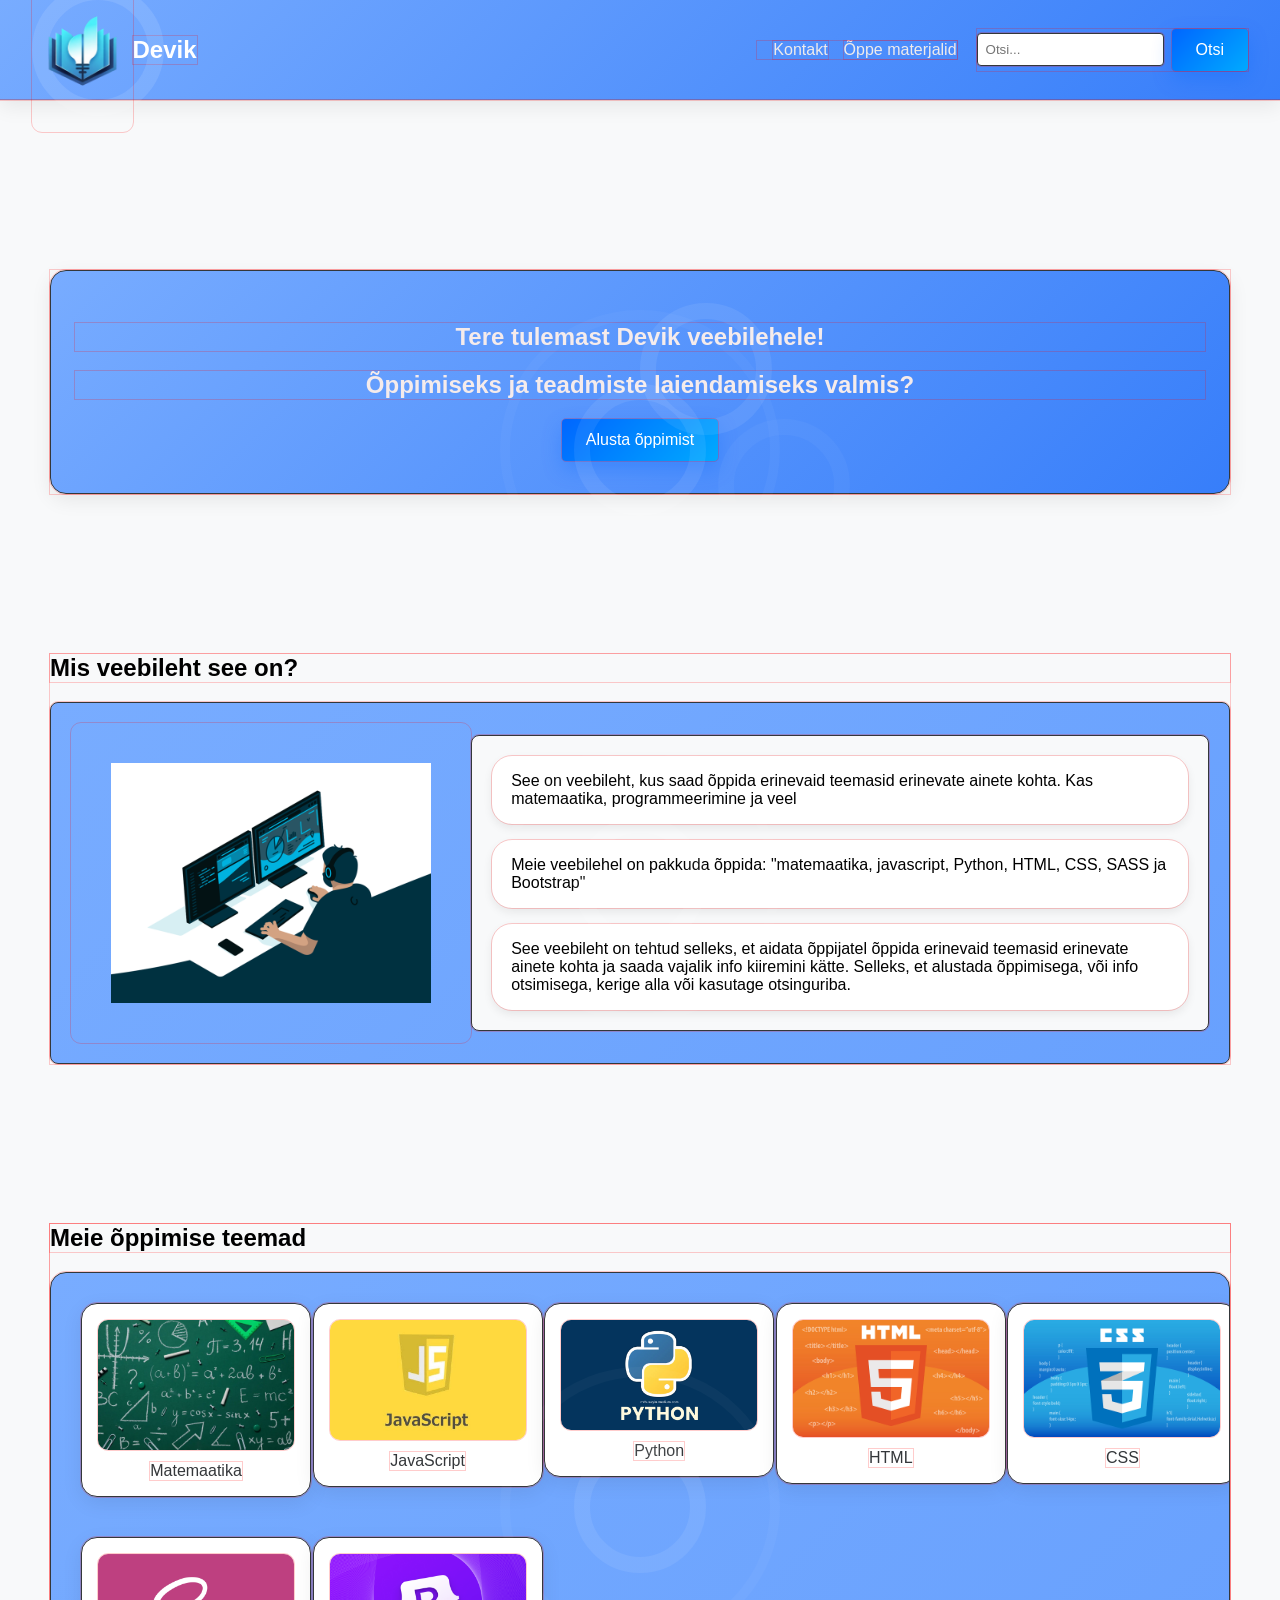
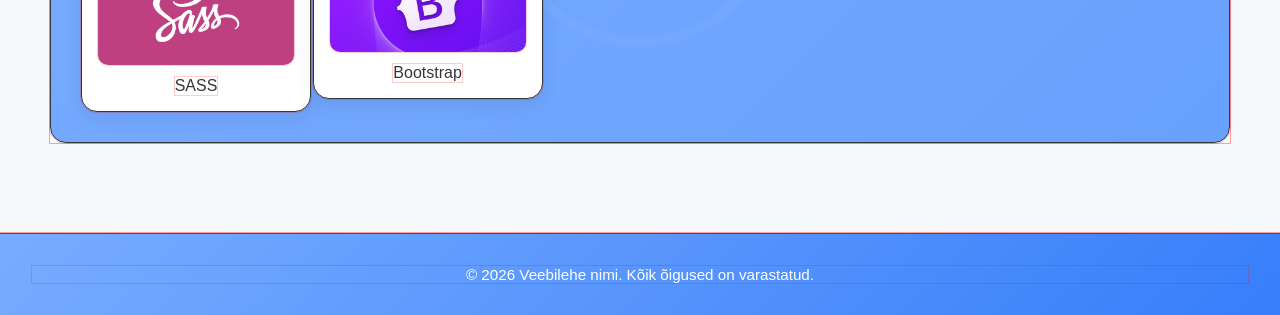
==== index.html @ 0614704a "navbar ja footer mobiili vaade on sodi" ====
<!DOCTYPE html>
<html lang="en">
<head>
    <meta charset="UTF-8">
    <meta name="viewport" content="width=device-width, initial-scale=1.0">
    <link rel="stylesheet" href="style.css">
    <link rel="stylesheet" href="mobile.css">
    <title>Devik</title>
    <link rel="icon" type="#" href="/img/image.png">
</head>
<body>
    <nav class="navbar">
        <img src="img/logo.png" alt="">
        <h2>Devik</h2>
        <div class="nav-links">
            <a id="learnA" class="nav-link" href="kontakt.html">Kontakt</a>
            <a class="nav-link" href="#learning-topics">Õppe materjalid</a>
        </div>
        <div class="search">
            <input type="text" placeholder="Otsi...">
            <button>Otsi</button>
        </div>
    </nav>

    <header>

        <section>
            <div class="welcome">
                <h1>Tere tulemast Devik veebilehele!</h1>
                <h2>Õppimiseks ja teadmiste laiendamiseks valmis?</h2>
                <button id="learnBtn">Alusta õppimist</button>
            </div>
        </section>

        <section>
            <h1>Mis veebileht see on?</h1>
            <div class="content">
                <img src="img/alt.gif" alt="Sisu">
                <div class="content1">
                    <p>See on veebileht, kus saad õppida erinevaid teemasid erinevate ainete kohta. Kas matemaatika, programmeerimine ja veel</p>
                    <p>Meie veebilehel on pakkuda õppida: "matemaatika, javascript, Python, HTML, CSS, SASS ja Bootstrap"</p>
                    <p>See veebileht on tehtud selleks,
                     et aidata õppijatel õppida erinevaid teemasid erinevate ainete kohta ja saada vajalik info kiiremini kätte. Selleks,
                     et alustada õppimisega, või info otsimisega, kerige alla või kasutage otsinguriba.</p>
                </div>
            </div>
        </section>

        <section id="learning-topics">
            <div class="õpe">
                <h1>Meie õppimise teemad</h1>
                <div class="box">
                    <a class="topic" href="mata.html">
                        <img src="img/math.webp" alt="Matemaatika">
                        <span>Matemaatika</span>
                    </a>
                    <a class="topic" href="javascript.html">
                        <img src="img/JavaScript.jpg" alt="JavaScript">
                        <span>JavaScript</span>
                    </a>
                    <a class="topic" href="py.html">
                        <img src="img/Python.png" alt="Python">
                        <span>Python</span>
                    </a>
                    <a class="topic" href="html.html">
                        <img src="img/HTML.jpg" alt="HTML">
                        <span>HTML</span>
                    </a>
                    <a class="topic" href="css.html">
                        <img src="img/CSS.png" alt="CSS">
                        <span>CSS</span>
                    </a>
                    <a class="topic" href="sass.html">
                        <img src="img/SASS.jpg" alt="SASS">
                        <span>SASS</span>
                    </a>
                    <a class="topic" href="bootstrap.html">
                        <img src="img/Bootstrap.webp" alt="Bootstrap">
                        <span>Bootstrap</span>
                    </a>
                </div>
            </div>
        </section>

    </header>

    <footer>
        <div class="footer">
            <p>&copy; 2026 Veebilehe nimi. Kõik õigused on varastatud.</p>
        </div>
    </footer>

    <script src="smooth.js"></script>
</body>
</html>
---- style.css ----
/* Global styles for the project */
html, body {
  max-width: 100vh;
}

body {
  margin: 0;
  font-family: Arial, sans-serif;
  background: #f8f9fa;
}

* {
  outline: 1px solid rgba(255, 0, 0, 0.2);
}

.navbar {
    background: linear-gradient(135deg, #78acff, #377EFA);
    background-size: 100% 100%;
    animation: ICE 18s ease infinite;
    box-shadow: 0 6px 20px rgba(0, 0, 0, 0.08);
    color: white;
    display: flex;
    justify-content: space-between;
    align-items: center;
    padding: 1.2rem 2rem;
    border-bottom: 1px solid rgba(0, 0, 0, 0.1);
    height: 100px;
    box-sizing: border-box;
    z-index: 1;
}

.navbar img {
    height: 150px;
    width: auto;
    flex-shrink: 0;
    margin-top: 15px;
    padding: 0;

    animation: floatLogo 3s ease-in-out infinite;
    position: relative;
    z-index: 2;

    transition: transform 0.3s ease;
}

.navbar img:hover {
  transform: translateY(-3px) scale(1.05);
}

.navbar button:active {
  transform: scale(0.97);
    transition: transform 0.1s ease;
}

.navbar::before,
.navbar::after {
  z-index: 0;
    content: '';
    position: absolute;
    width: 100px;
    height: 100px;
    background: transparent;
    border: 16px solid rgba(255, 255, 255, 0.12);
    border-radius: 50%;
    animation: wave 25s linear infinite;
    opacity: 0.6;
}

.navbar::after {
    animation-duration: 32s;
    animation-direction: reverse;
    opacity: 0.4;
    border-color: rgba(255, 255, 255, 0.08);
}

.navbar-brand {
  margin: 0;
  padding: 0 20px;
  font-size: 1.5rem;
  font-weight: bold;
  color: #efebeb;
}

.nav-links {
  display: flex;
  align-items: center;
  margin-left: auto;
  margin-right: 20px;
}

.nav-link {
  color: #efebeb;
  text-decoration: none;
  margin-left: 1rem;
  transition: all 0.35s ease;
}

.nav-link:hover {
  transform: translateY(-3px);
    box-shadow: 0 12px 25px rgba(0, 102, 255, 0.4);
    background: linear-gradient(135deg, #0052cc, #0088ff);
    border-radius: 16px;
}

.nav-link:active {
  transform: scale(0.97);
}

.search {
  display: flex;
  align-items: center;
}

.search input {
  padding: 0.5rem;
  border: 1px solid #34373a;
  border-radius: 4px;
  margin-right: 0.5rem;
}

.search button {
  padding: 0.75rem 1.5rem;
  background-color: #0000ff;
  color: white;
  border: none;
  border-radius: 4px;
  cursor: pointer;
  font-size: 1rem;
  background: linear-gradient(135deg, #0066ff, #00aaff);
  transition: all 0.3s ease;
  box-shadow: 0 8px 20px rgba(0, 102, 255, 0.3);
}

.search button:hover {
  transform: translateY(-3px);
    box-shadow: 0 12px 25px rgba(0, 102, 255, 0.4);
    background: linear-gradient(135deg, #0052cc, #0088ff);
}

.search button:active {
  transform: scale(0.97);
}

header {
  text-align: start;
  padding: 90px 50px;
}

.welcome {
  text-align: center;
  padding: 2rem 1.5rem;
  background: linear-gradient(135deg, #78acff, #377EFA);
  background-size: 100% 100%;
  animation: ICE 18s ease infinite;
  border-radius: 16px;
  box-shadow: 0 6px 20px rgba(0, 0, 0, 0.08);
  margin-bottom: 10rem;
  margin-top: 5rem;
  color: rgb(245, 235, 235);
  border: 1px solid #34373a;
}

.welcome::before,
.welcome::after {
    content: '';
    position: absolute;
    width: 100px;
    height: 100px;
    background: transparent;
    border: 16px solid rgba(255, 255, 255, 0.12);
    border-radius: 50%;
    animation: wave 25s linear infinite;
    opacity: 0.6;
}

.welcome::after {
    animation-duration: 32s;
    animation-direction: reverse;
    opacity: 0.4;
    border-color: rgba(255, 255, 255, 0.08);
}

@keyframes ICE {
    0%   { background-position: 0% 50%; }
    50%  { background-position: 100% 50%; }
    100% { background-position: 0% 50%; }
}

@keyframes wave {
    from { transform: rotate(0deg) translate(0, 0); }
    to   { transform: rotate(360deg) translate(30px, 40px); }
}

.welcome button {
  padding: 0.75rem 1.5rem;
  background-color: #0000ff;
  color: white;
  border: none;
  border-radius: 4px;
  cursor: pointer;
  font-size: 1rem;
  background: linear-gradient(135deg, #0066ff, #00aaff);
  transition: all 0.3s ease;
  box-shadow: 0 8px 20px rgba(0, 102, 255, 0.3);
}



.welcome button:hover {
  transform: translateY(-3px);
    box-shadow: 0 12px 25px rgba(0, 102, 255, 0.4);
    background: linear-gradient(135deg, #0052cc, #0088ff);
}

.welcome button:active {
  transform: scale(0.97);
}

img {
  max-width: 400px;
  border-radius: 10px;
  padding: 40px;
}

.content {
  position: relative;
  overflow: hidden;
  display: flex;
  align-items: center;
  border: 1px solid #34373a;
  border-radius: 8px;
  padding: 20px;
  background: linear-gradient(135deg, #78acff, #377EFA);
  background-size: 400% 400%;
  animation: ICE 18s ease infinite
}

.content::before,
.content::after {
    content: '';
    position: absolute;
    width: 100px;
    height: 100px;
    background: transparent;
    border: 16px solid rgba(255, 255, 255, 0.12);
    border-radius: 50%;
    animation: wave 25s linear infinite;
    opacity: 0.6;
    top: 50%;
    left: 50%;
    transform: translate(-50%, -50%);
}

.content::after {
    width: 260px;
    height: 260px;
    border: 10px solid rgba(255, 255, 255, 0.08);
    animation-duration: 32s;
    animation-direction: reverse;
    opacity: 0.4;
}

.content1 {
  display: flex;
  flex-direction: column;
  gap: 1rem;
  border: 1px solid #34373a;
  border-radius: 8px;
  padding: 20px;
  background-color: #f8f9fa;
}

.content1 p {
  background-color: #ffffff;
  border-radius: 20px;
  padding: 1rem 1.2rem;
  margin: 0;
  box-shadow: 0 4px 10px rgba(0, 0, 0, 0.08);
}

@media (max-width: 768px) {
  .navbar {
    flex-direction: column;
    align-items: flex-start;
  }

  .nav-links {
    margin-left: 0;
    margin-top: 1rem;
  }

  .search {
    margin-top: 1rem;
  }
}

.õpe h1 {
  margin-top: 10rem;
}

.õpe a {
  text-decoration: none;
  color: #34373a;
}

.box {
  position: relative;
  overflow: hidden;
  display: grid;
  grid-template-columns: repeat(5, minmax(180px, 1fr));
  gap: 40px;
  background: linear-gradient(135deg, #78acff, #377EFA);
  background-size: 400% 400%;
  animation: ICE 18s ease infinite;
  padding: 30px;
  border: 1px solid #34373a;
  border-radius: 16px;
  align-items: start;
}

.box::before,
.box::after {
    content: '';
    position: absolute;
    width: 100px;
    height: 100px;
    background: transparent;
    border: 16px solid rgba(255, 255, 255, 0.12);
    border-radius: 50%;
    animation: wave 30s linear infinite;
    opacity: 0.6;
    top: 50%;
    left: 50%;
    transform: translate(-50%, -50%);
}

.box::after {
    width: 260px;
    height: 260px;
    border: 10px solid rgba(255, 255, 255, 0.08);
    animation-duration: 32s;
    animation-direction: reverse;
    opacity: 0.4;
}

.topic {
  padding: 1rem;
  background-color: #ffffff;
  border: 1px solid #34373a;
  width: 230px;
  border-radius: 16px;
  box-shadow: 0 6px 20px rgba(0, 0, 0, 0.08);
  display: flex;
  flex-direction: column;
  align-items: center;
  text-align: center;
  transition: 0.3s ease;
  cursor: pointer;
}

.topic:hover {
  transform: scale(1.05);
}

.topic:active {
  transform: scale(0.95);
}

.topic img {
  width: 100%;
  height: 100%;
  object-fit: cover;
  margin-bottom: 0.75rem;
  padding: 0;
}

@media (max-width: 768px) {
  .box {
    grid-template-columns: 1fr;
  }
}

.footer {
  padding: 2rem 2rem;
  background: linear-gradient(135deg, #78acff, #377EFA);
  background-size: 100% 100%;
  animation: ICE 18s ease infinite;
  border-top: 1px solid #4a4d53;
  text-align: center;
}

.footer::before,
.footer::after {
    content: '';
    position: absolute;
    width: 100px;
    height: 100px;
    background: transparent;
    border: 16px solid rgba(255, 255, 255, 0.12);
    border-radius: 50%;
    animation: wave 30s linear infinite;
    opacity: 0.6;
    top: 50%;
    left: 50%;
    transform: translate(-50%, -50%);
}

.footer::after {
    width: 260px;
    height: 260px;
    border: 10px solid rgba(255, 255, 255, 0.08);
    animation-duration: 32s;
    animation-direction: reverse;
    opacity: 0.4;
}

.footer p {
  margin: 0;
  font-size: 0.95rem;
  color: white;
}
---- mobile.css ----
* {
  box-sizing: border-box;
}

html, body {
  overflow-x: hidden;
  max-width: 100%;
}


@media (max-width: 768px) {

  .navbar {
    flex-direction: column;
    align-items: center;
    justify-content: center;
    height: auto;
    padding: 12px;
    gap: 10px;
    text-align: center;
  }

  .navbar img {
    height: 70px;
    width: auto;
    margin: 0;
  }

  .navbar-brand {
    font-size: 1.1rem;
  }

  .nav-links {
    flex-direction: column;
    align-items: center;
    gap: 8px;
    margin: 0;
    padding: 0;
    width: 100%;
  }

  .nav-link {
    margin: 0;
    padding: 6px 10px;
    font-size: 0.95rem;
  }


  .search {
    flex-direction: column;
    width: 100%;
    gap: 8px;
    padding: 0 10px;
  }

  .search input,
  .search button {
    width: 100%;
    max-width: 100%;
  }


  header {
    padding: 30px 15px;
    text-align: center;
    width: 100%;
  }

 
  .welcome {
    margin: 20px 10px;
    padding: 16px;
    border-radius: 12px;
    width: calc(100% - 20px);
  }


  .content {
    flex-direction: column;
    align-items: center;
    text-align: center;
    width: 100%;
    padding: 0 10px;
  }

  img {
    max-width: 100%;
    height: auto;
    padding: 0;
    display: block;
  }

  .content1 {
    width: 100%;
    padding: 0 10px;
  }

  .box {
    grid-template-columns: 1fr;
    gap: 12px;
    padding: 12px;
    width: 100%;
  }

  .topic {
    width: 100%;
    max-width: 100%;
    overflow: hidden;
  }

  .topic img {
    width: 100%;
    height: auto;
    padding: 0;
  }

  .footer {
    padding: 20px 10px;
    text-align: center;
    width: 100%;
  }
}
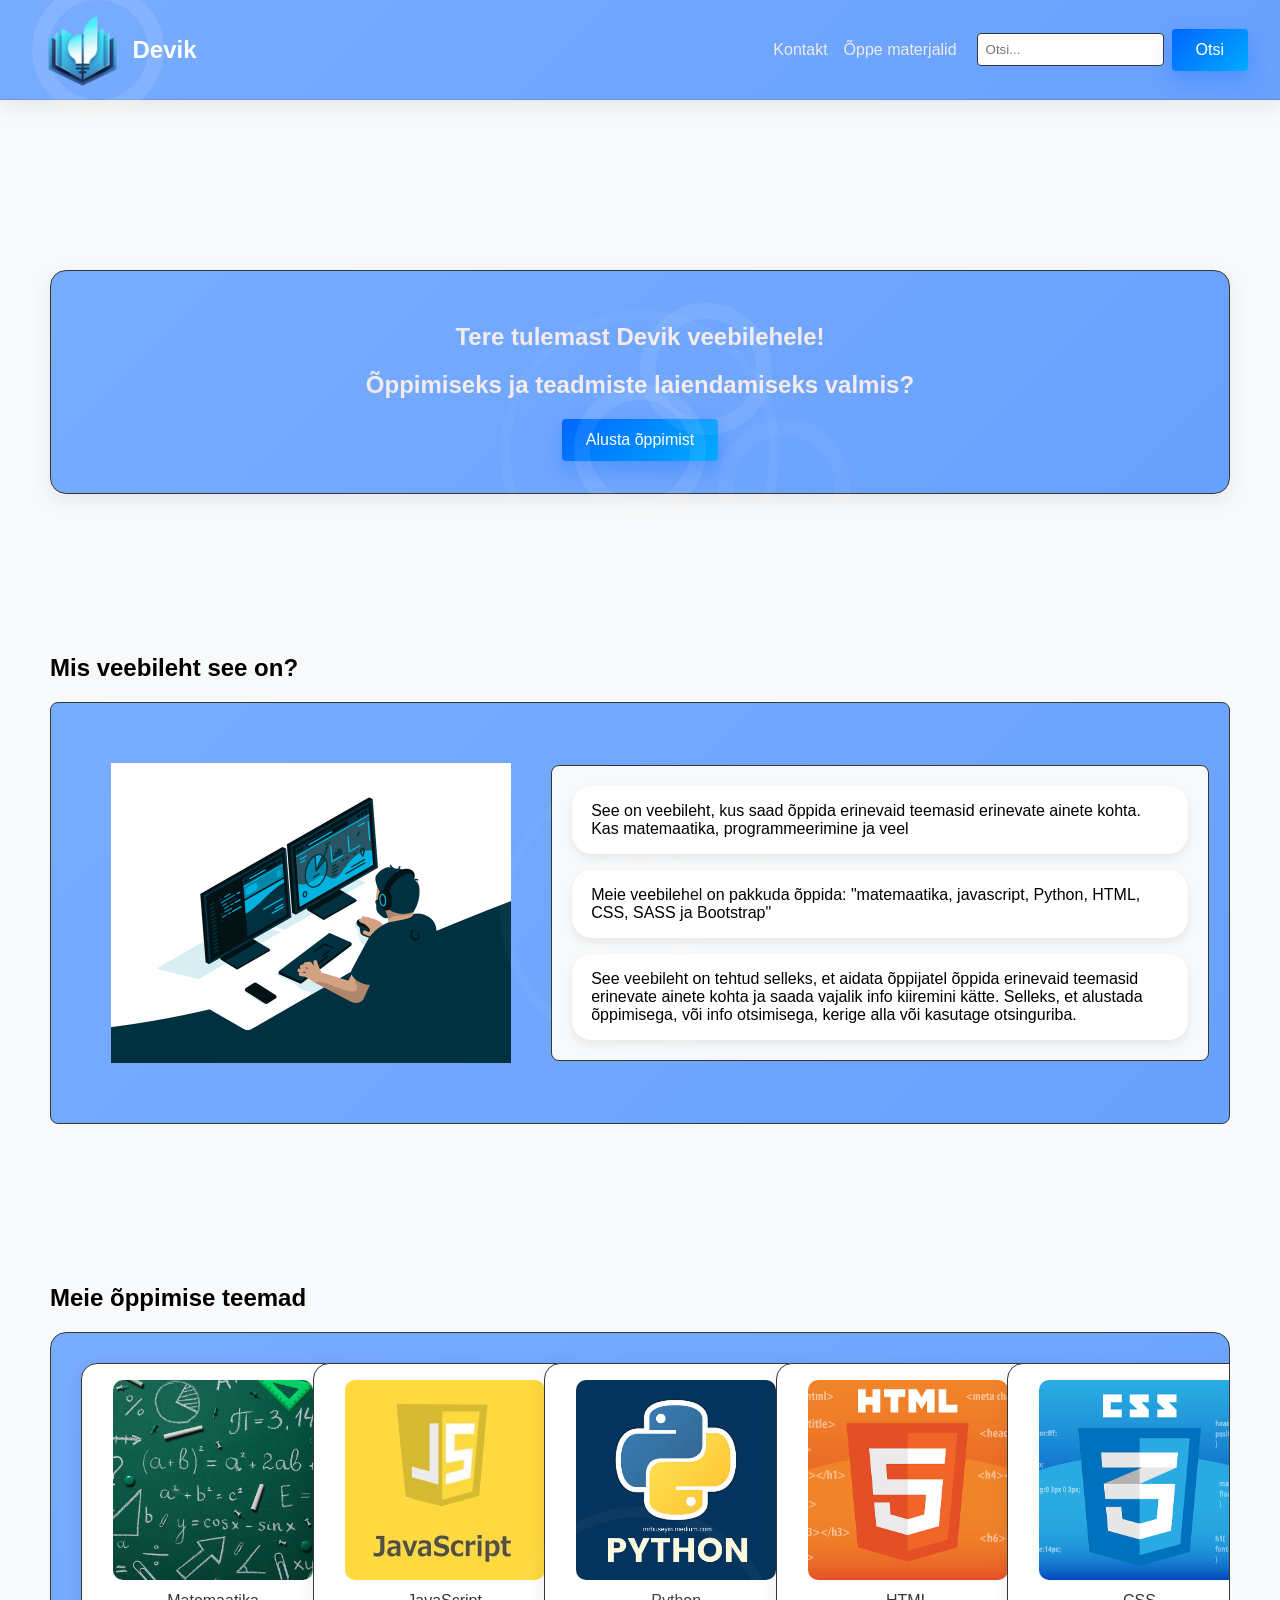
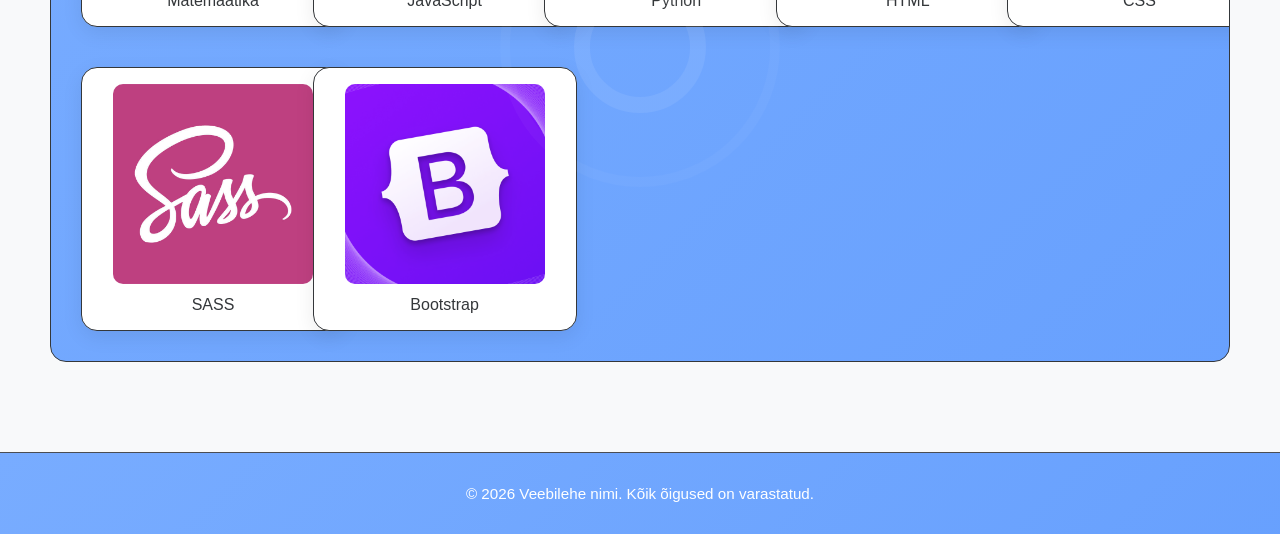
==== commit 7ea4ba84: "tahtsin mobiili vaate lisada ja peaaegu riskisin kogu veebilehe rikkumisega" ====
--- a/index.html
+++ b/index.html
@@ -4,7 +4,6 @@
     <meta charset="UTF-8">
     <meta name="viewport" content="width=device-width, initial-scale=1.0">
     <link rel="stylesheet" href="style.css">
-    <link rel="stylesheet" href="mobile.css">
     <title>Devik</title>
     <link rel="icon" type="#" href="/img/image.png">
 </head>
--- a/style.css
+++ b/style.css
@@ -1,7 +1,5 @@
 /* Global styles for the project */
-html, body {
-  max-width: 100vh;
-}
+html { scroll-behavior: smooth; }
 
 body {
   margin: 0;
@@ -9,13 +7,9 @@
   background: #f8f9fa;
 }
 
-* {
-  outline: 1px solid rgba(255, 0, 0, 0.2);
-}
-
 .navbar {
     background: linear-gradient(135deg, #78acff, #377EFA);
-    background-size: 100% 100%;
+    background-size: 400% 400%;
     animation: ICE 18s ease infinite;
     box-shadow: 0 6px 20px rgba(0, 0, 0, 0.08);
     color: white;
@@ -150,7 +144,7 @@
   text-align: center;
   padding: 2rem 1.5rem;
   background: linear-gradient(135deg, #78acff, #377EFA);
-  background-size: 100% 100%;
+  background-size: 400% 400%;
   animation: ICE 18s ease infinite;
   border-radius: 16px;
   box-shadow: 0 6px 20px rgba(0, 0, 0, 0.08);
@@ -367,8 +361,8 @@
 }
 
 .topic img {
-  width: 100%;
-  height: 100%;
+  width: 200px;
+  height: 200px;
   object-fit: cover;
   margin-bottom: 0.75rem;
   padding: 0;
@@ -383,7 +377,7 @@
 .footer {
   padding: 2rem 2rem;
   background: linear-gradient(135deg, #78acff, #377EFA);
-  background-size: 100% 100%;
+  background-size: 400% 400%;
   animation: ICE 18s ease infinite;
   border-top: 1px solid #4a4d53;
   text-align: center;
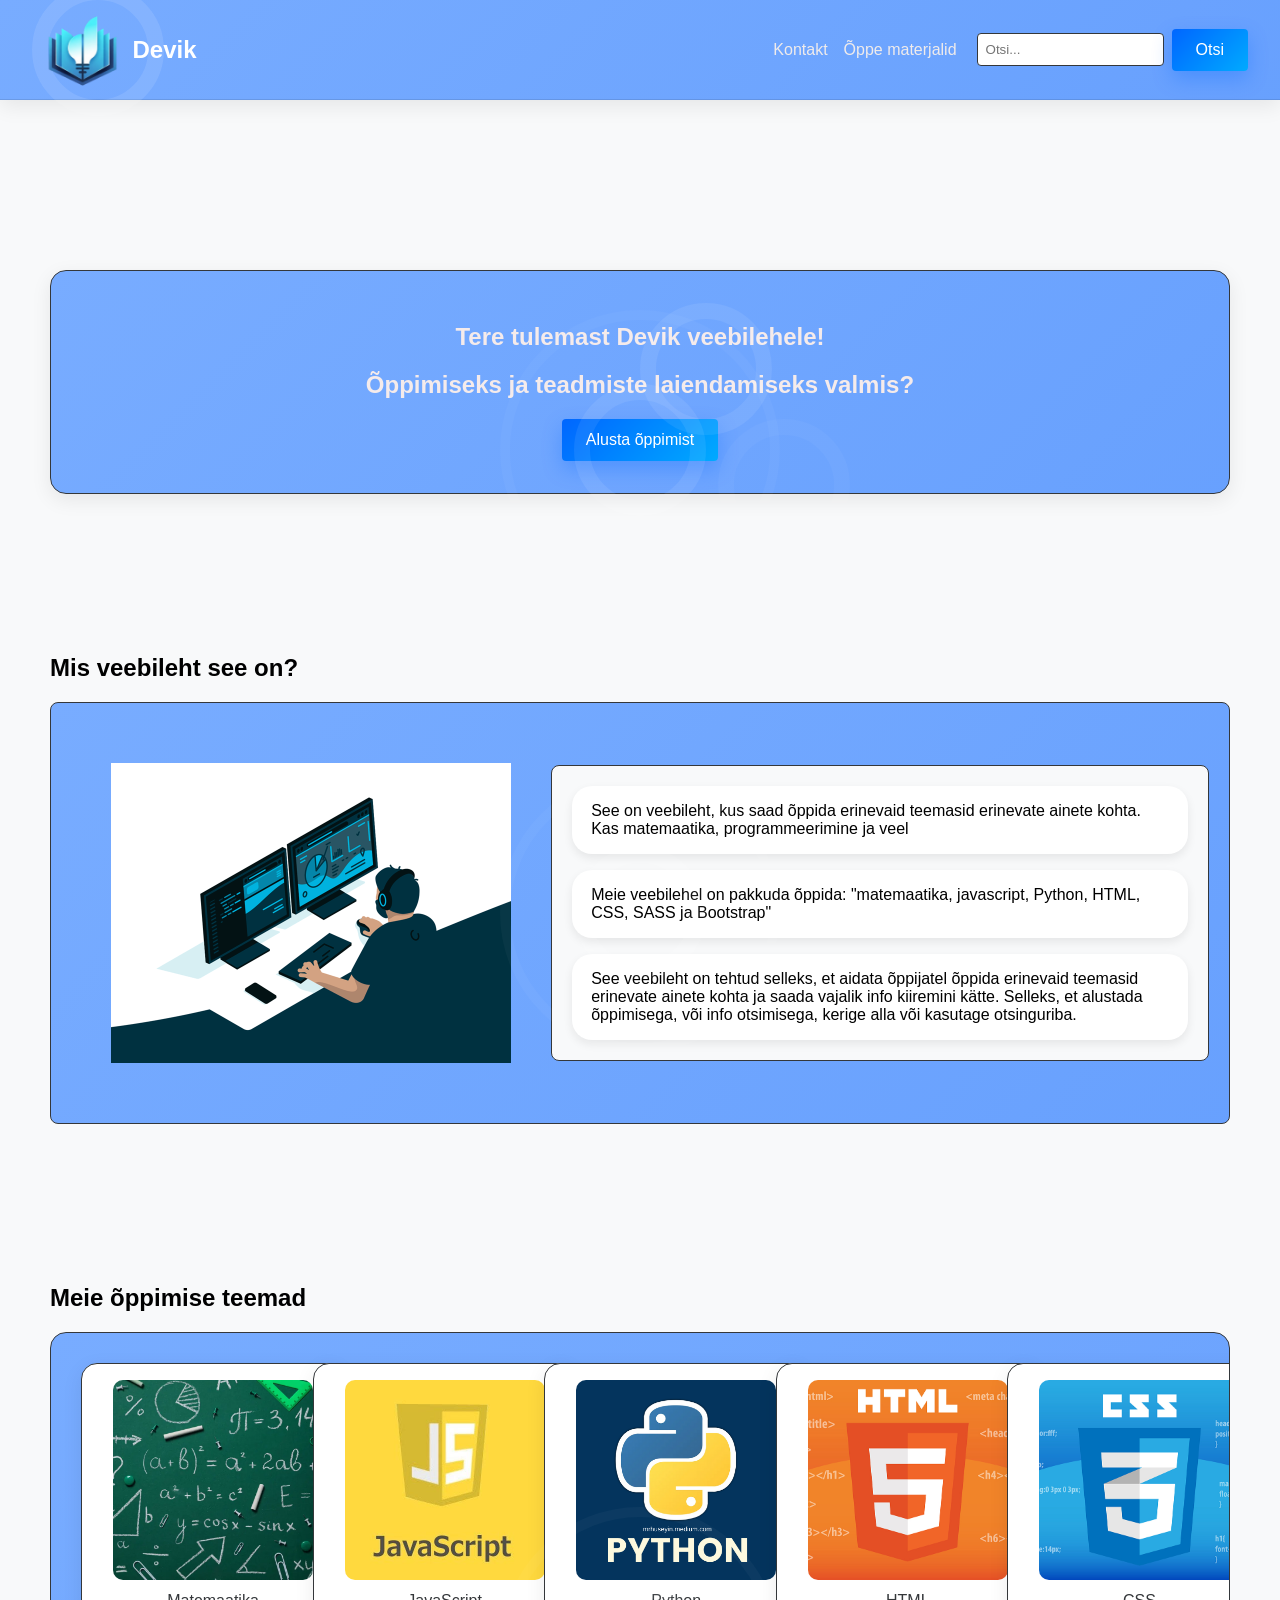
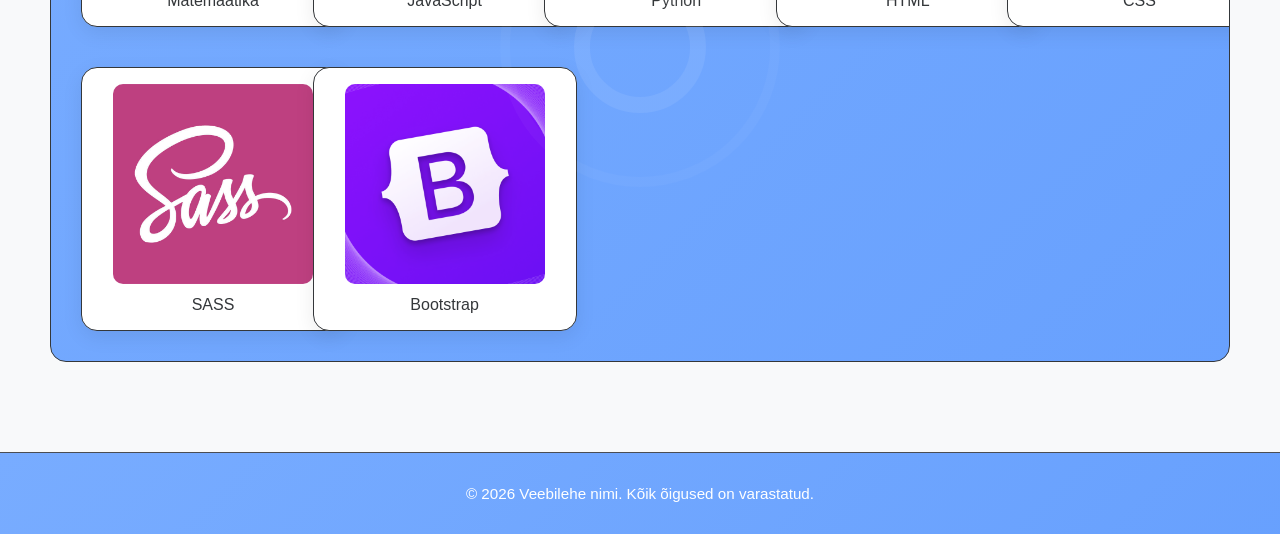
==== commit 1e4ccb40: "mobiili vaade lopuks töötab" ====
--- a/index.html
+++ b/index.html
@@ -4,10 +4,12 @@
     <meta charset="UTF-8">
     <meta name="viewport" content="width=device-width, initial-scale=1.0">
     <link rel="stylesheet" href="style.css">
+    <link rel="stylesheet" href="mobile.css">
     <title>Devik</title>
     <link rel="icon" type="#" href="/img/image.png">
 </head>
 <body>
+    
     <nav class="navbar">
         <img src="img/logo.png" alt="">
         <h2>Devik</h2>
--- a/style.css
+++ b/style.css
@@ -135,6 +135,11 @@
   transform: scale(0.97);
 }
 
+main {
+  text-align: start;
+  padding: 90px 50px;
+}
+
 header {
   text-align: start;
   padding: 90px 50px;
@@ -272,21 +277,6 @@
   box-shadow: 0 4px 10px rgba(0, 0, 0, 0.08);
 }
 
-@media (max-width: 768px) {
-  .navbar {
-    flex-direction: column;
-    align-items: flex-start;
-  }
-
-  .nav-links {
-    margin-left: 0;
-    margin-top: 1rem;
-  }
-
-  .search {
-    margin-top: 1rem;
-  }
-}
 
 .õpe h1 {
   margin-top: 10rem;
@@ -368,11 +358,6 @@
   padding: 0;
 }
 
-@media (max-width: 768px) {
-  .box {
-    grid-template-columns: 1fr;
-  }
-}
 
 .footer {
   padding: 2rem 2rem;
--- a/mobile.css
+++ b/mobile.css
@@ -0,0 +1,264 @@
+@media (max-width: 768px) {
+
+  body {
+    overflow-x: hidden;
+  }
+
+  html {
+    scroll-behavior: smooth;
+
+    }
+
+  html, body {
+    overflow-x: hidden;
+    margin: 0;
+    padding: 0;
+  }
+
+  /* NAVBAR */
+  .navbar {
+    flex-direction: column;
+    align-items: center;
+    justify-content: center;
+    height: auto;
+    padding: 1rem;
+    text-align: center;
+    position: relative;
+    overflow: hidden;
+    
+  }
+
+  .navbar img {
+    height: 100px;
+    margin-top: 0;
+  }
+
+  .navbar-brand {
+    padding: 0;
+    margin-top: 0.5rem;
+    font-size: 1.3rem;
+  }
+
+  .nav-links {
+    flex-wrap: wrap;
+    justify-content: center;
+    margin: 1rem 0;
+    gap: 0.5rem;
+  }
+
+  .nav-link {
+    margin-left: 0;
+    padding: 0.5rem 1rem;
+    border-radius: 12px;
+  }
+
+  /* SEARCH */
+  .search {
+    width: 100%;
+    flex-direction: column;
+    gap: 0.8rem;
+  }
+
+  .search input {
+    width: 50%;
+    margin-right: 0;
+    box-sizing: border-box;
+  }
+
+  .search button {
+    width: 50%;
+  }
+
+  /* HEADER */
+  header {
+    padding: 40px 20px;
+    text-align: center;
+  }
+
+  /* WELCOME */
+  .welcome {
+    margin-top: 2rem;
+    margin-bottom: 4rem;
+    padding: 2rem 2rem;
+  }
+
+  .welcome h1 {
+    font-size: 2rem;
+  }
+
+  .welcome p {
+    font-size: 1rem;
+  }
+
+  .welcome button {
+    width: 100%;
+  }
+
+  .welcome {
+    position: relative;
+    overflow: hidden;
+    padding: 2rem 1rem;
+  }
+
+  /* RINGID */
+  .welcome::before,
+  .welcome::after {
+    content: '';
+
+    position: absolute;
+
+    width: 140px;
+    height: 140px;
+
+    border-radius: 50%;
+    border: 10px solid rgba(255, 255, 255, 0.12);
+
+    top: 50%;
+    left: 50%;
+
+    transform: translate(-50%, -50%);
+
+    animation: wave 25s linear infinite;
+
+    opacity: 0.4;
+
+    z-index: 0;
+
+    /* TÄHTIS */
+    pointer-events: none;
+  }
+
+  .welcome::after {
+    width: 220px;
+    height: 220px;
+
+    border: 6px solid rgba(255, 255, 255, 0.08);
+
+    animation-duration: 32s;
+    animation-direction: reverse;
+
+    opacity: 0.25;
+  }
+/* AAAAAAAAAAAAAAAA */
+  
+.box {
+    position: relative;
+    overflow: hidden;
+    padding: 2rem 1rem;
+  }
+
+  /* RINGID */
+  .welcome::before,
+  .box::after {
+    content: '';
+
+    position: absolute;
+
+    width: 140px;
+    height: 140px;
+
+    border-radius: 50%;
+    border: 10px solid rgba(255, 255, 255, 0.12);
+
+    top: 50%;
+    left: 50%;
+
+    transform: translate(-50%, -50%);
+
+    animation: wave 25s linear infinite;
+
+    opacity: 0.4;
+
+    z-index: 0;
+
+    /* TÄHTIS */
+    pointer-events: none;
+  }
+
+  .box::after {
+    width: 220px;
+    height: 220px;
+
+    border: 6px solid rgba(255, 255, 255, 0.08);
+
+    animation-duration: 32s;
+    animation-direction: reverse;
+
+    opacity: 0.25;
+  }
+
+  /* SISU RINGIDEST ETTEPOOLE */
+  .box * {
+    position: relative;
+    z-index: 2;
+  }
+
+  /* NUPP KINDLASTI ETTEPOOLE */
+  .box button {
+    position: relative;
+    z-index: 5;
+  }
+
+  /* AAAAAAAAAAAA */
+  .welcome * {
+    position: relative;
+    z-index: 2;
+  }
+
+  /* NUPP KINDLASTI ETTEPOOLE */
+  .welcome button {
+    position: relative;
+    z-index: 5;
+  }
+
+  /* CONTENT */
+  .content {
+    flex-direction: column;
+    text-align: center;
+    padding: 1.5rem;
+  }
+
+  .content img {
+    max-width: 100%;
+    padding: 1rem 0;
+  }
+
+  .content1 {
+    width: 100%;
+  }
+
+  /* ÕPE */
+  .õpe h1 {
+    margin-top: 5rem;
+    text-align: center;
+  }
+
+  /* BOX GRID */
+  .box {
+    grid-template-columns: 1fr;
+    gap: 1.5rem;
+    padding: 20px;
+    justify-items: center;
+  }
+
+  .topic {
+    width: 100%;
+    max-width: 230px;
+  }
+
+  .topic img {
+    width: 100%;
+    height: auto;
+  }
+
+  /* FOOTER */
+  .footer {
+    padding: 1.5rem 1rem;
+    position: relative;
+    overflow: hidden;
+  }
+
+  .footer p {
+    font-size: 0.85rem;
+  }
+}
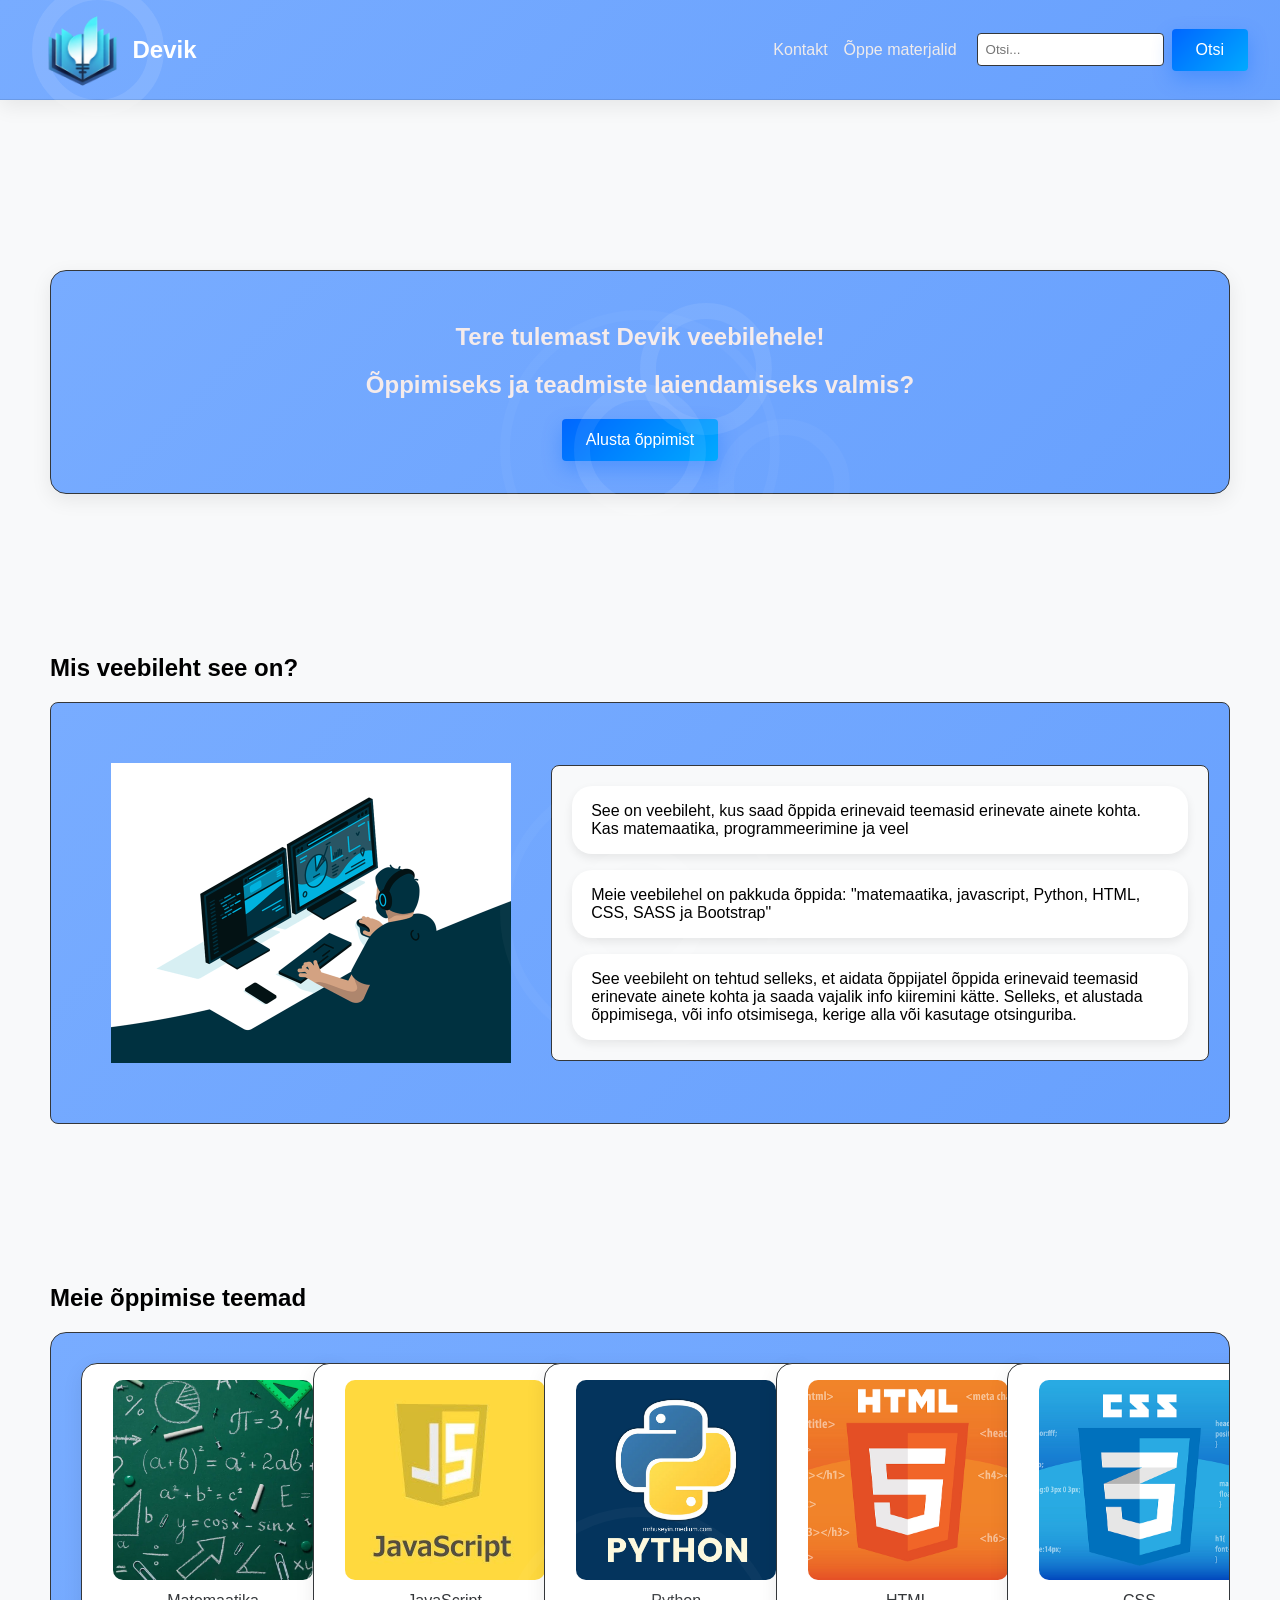
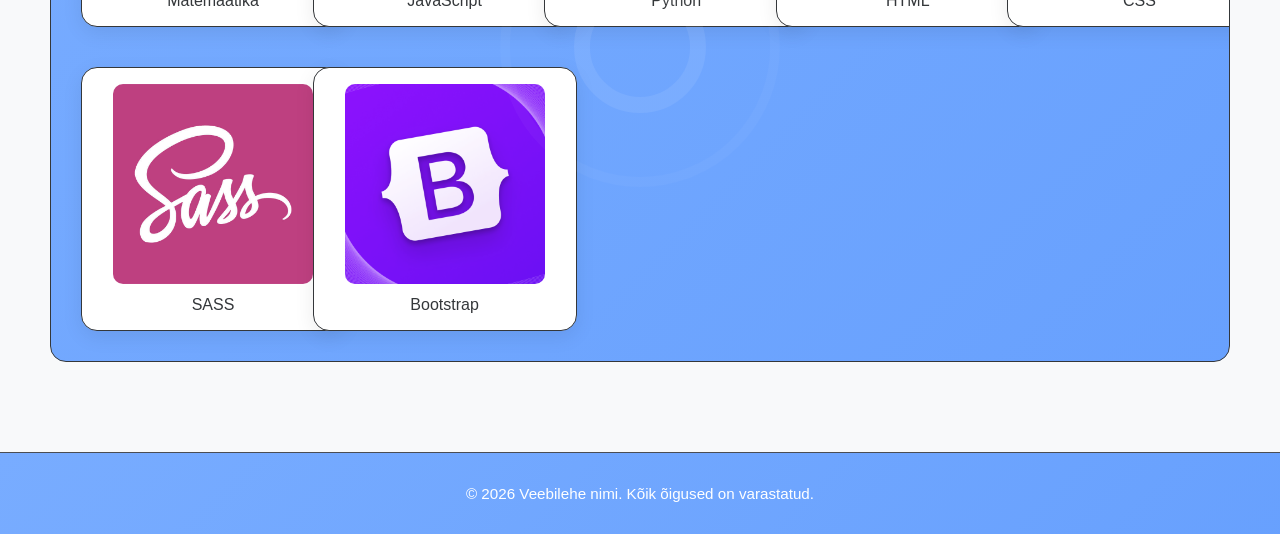
==== commit 527177e1: "parandasin errorit" ====
--- a/index.html
+++ b/index.html
@@ -19,6 +19,7 @@
         </div>
         <div class="search">
             <input type="text" placeholder="Otsi...">
+            
             <button>Otsi</button>
         </div>
     </nav>
--- a/mobile.css
+++ b/mobile.css
@@ -28,6 +28,46 @@
     
   }
 
+  /* RINGID */
+  .navbar::before,
+  .navbar::after {
+    content: '';
+
+    position: absolute;
+
+    width: 140px;
+    height: 140px;
+
+    border-radius: 50%;
+    border: 10px solid rgba(255, 255, 255, 0.12);
+
+    top: 50%;
+    left: 50%;
+
+    transform: translate(-50%, -50%);
+
+    animation: wave 25s linear infinite;
+
+    opacity: 0.4;
+
+    z-index: 0;
+
+    /* TÄHTIS */
+    pointer-events: none;
+  }
+
+  .navbar::after {
+    width: 220px;
+    height: 220px;
+
+    border: 6px solid rgba(255, 255, 255, 0.08);
+
+    animation-duration: 32s;
+    animation-direction: reverse;
+
+    opacity: 0.25;
+  }
+
   .navbar img {
     height: 100px;
     margin-top: 0;
@@ -76,12 +116,7 @@
   }
 
   /* WELCOME */
-  .welcome {
-    margin-top: 2rem;
-    margin-bottom: 4rem;
-    padding: 2rem 2rem;
-  }
-
+ 
   .welcome h1 {
     font-size: 2rem;
   }
@@ -148,7 +183,7 @@
   }
 
   /* RINGID */
-  .welcome::before,
+  .box::before,
   .box::after {
     content: '';
 
@@ -261,4 +296,27 @@
   .footer p {
     font-size: 0.85rem;
   }
+
+ .image-card-text {
+   position: absolute;
+
+    bottom: 0;
+    left: 0;
+
+    width: 100%;
+
+    padding: 1rem;
+
+    color: white;
+    font-size: 1.2rem;
+    font-weight: bold;
+    text-align: center;
+    box-sizing: border-box;
+    background: linear-gradient(
+      to top,
+      rgba(0,0,0,0.75),
+      rgba(0,0,0,0)
+    );
+  }
+
 }
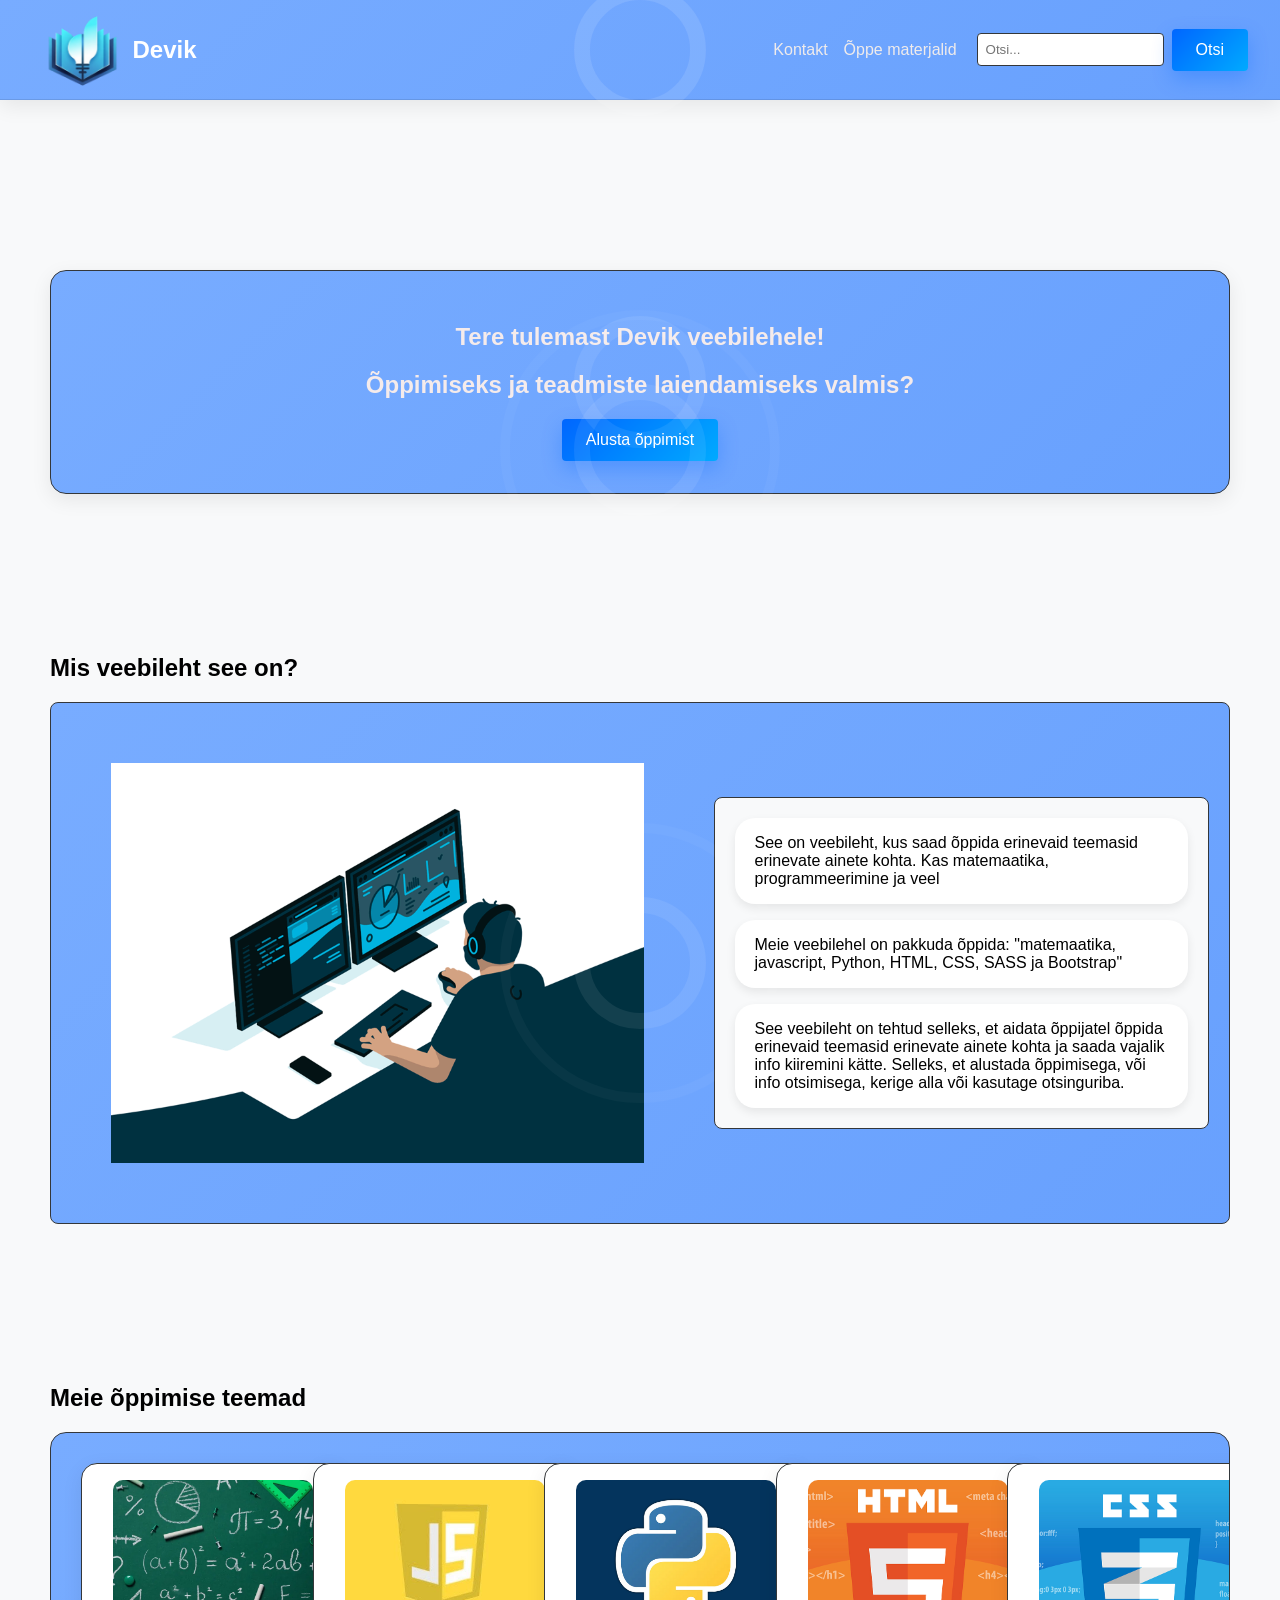
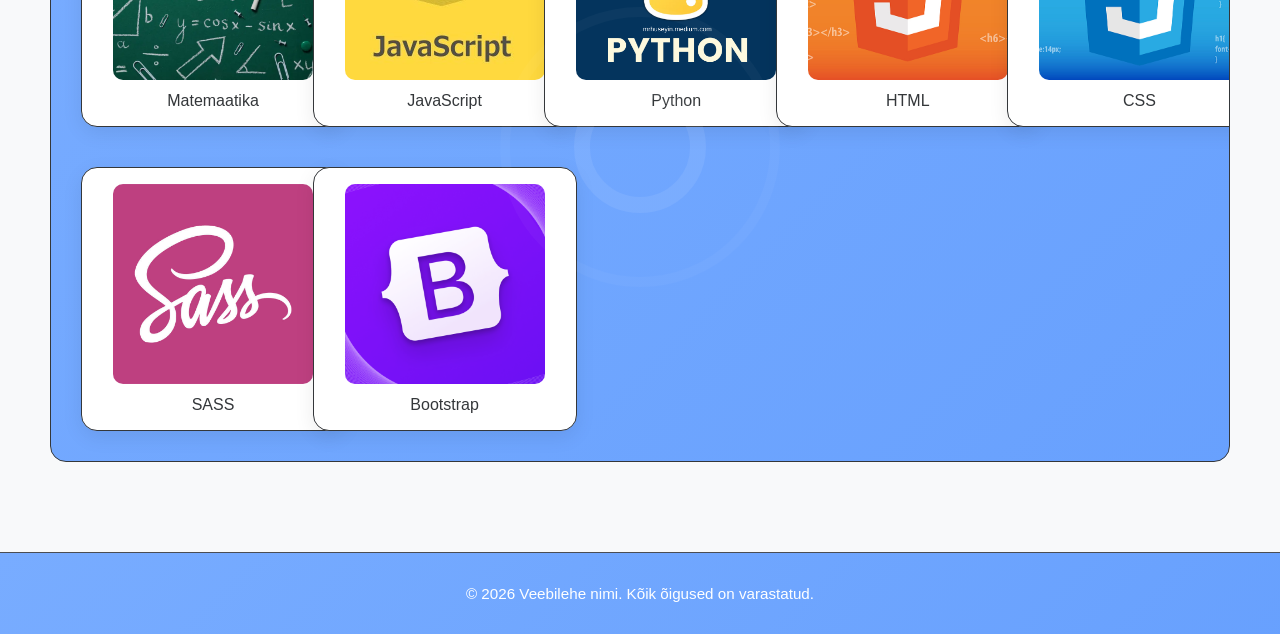
==== commit 62aa1707: "parandasin animatsiooni ja panin search bari toole" ====
--- a/index.html
+++ b/index.html
@@ -1,97 +1,112 @@
-<!DOCTYPE html>
+<!doctype html>
 <html lang="en">
-<head>
-    <meta charset="UTF-8">
-    <meta name="viewport" content="width=device-width, initial-scale=1.0">
-    <link rel="stylesheet" href="style.css">
-    <link rel="stylesheet" href="mobile.css">
+  <head>
+    <meta charset="UTF-8" />
+    <meta name="viewport" content="width=device-width, initial-scale=1.0" />
+    <link rel="stylesheet" href="style.css" />
+    <link rel="stylesheet" href="mobile.css" />
     <title>Devik</title>
-    <link rel="icon" type="#" href="/img/image.png">
-</head>
-<body>
-    
+    <link rel="icon" type="#" href="/img/image.png" />
+  </head>
+  <body>
     <nav class="navbar">
-        <img src="img/logo.png" alt="">
-        <h2>Devik</h2>
-        <div class="nav-links">
-            <a id="learnA" class="nav-link" href="kontakt.html">Kontakt</a>
-            <a class="nav-link" href="#learning-topics">Õppe materjalid</a>
-        </div>
-        <div class="search">
-            <input type="text" placeholder="Otsi...">
-            
-            <button>Otsi</button>
-        </div>
+      <img src="img/logo.png" alt="" />
+      <h2>Devik</h2>
+      <div class="nav-links">
+        <a id="learnA" class="nav-link" href="kontakt.html">Kontakt</a>
+        <a class="nav-link" href="#learning-topics">Õppe materjalid</a>
+      </div>
+      <div class="search">
+        <input type="text" placeholder="Otsi..." list="topic-list" />
+        <datalist id="topic-list">
+          <option value="Matemaatika"></option>
+          <option value="JavaScript"></option>
+          <option value="Python"></option>
+          <option value="HTML"></option>
+          <option value="CSS"></option>
+          <option value="SASS"></option>
+          <option value="Bootstrap"></option>
+          <option value="Kontakt"></option>
+        </datalist>
+        <button>Otsi</button>
+      </div>
     </nav>
 
     <header>
+      <section>
+        <div class="welcome">
+          <h1>Tere tulemast Devik veebilehele!</h1>
+          <h2>Õppimiseks ja teadmiste laiendamiseks valmis?</h2>
+          <button id="learnBtn">Alusta õppimist</button>
+        </div>
+      </section>
 
-        <section>
-            <div class="welcome">
-                <h1>Tere tulemast Devik veebilehele!</h1>
-                <h2>Õppimiseks ja teadmiste laiendamiseks valmis?</h2>
-                <button id="learnBtn">Alusta õppimist</button>
-            </div>
-        </section>
+      <section>
+        <h1>Mis veebileht see on?</h1>
+        <div class="content">
+          <img src="img/alt.gif" alt="Sisu" />
+          <div class="content1">
+            <p>
+              See on veebileht, kus saad õppida erinevaid teemasid erinevate
+              ainete kohta. Kas matemaatika, programmeerimine ja veel
+            </p>
+            <p>
+              Meie veebilehel on pakkuda õppida: "matemaatika, javascript,
+              Python, HTML, CSS, SASS ja Bootstrap"
+            </p>
+            <p>
+              See veebileht on tehtud selleks, et aidata õppijatel õppida
+              erinevaid teemasid erinevate ainete kohta ja saada vajalik info
+              kiiremini kätte. Selleks, et alustada õppimisega, või info
+              otsimisega, kerige alla või kasutage otsinguriba.
+            </p>
+          </div>
+        </div>
+      </section>
 
-        <section>
-            <h1>Mis veebileht see on?</h1>
-            <div class="content">
-                <img src="img/alt.gif" alt="Sisu">
-                <div class="content1">
-                    <p>See on veebileht, kus saad õppida erinevaid teemasid erinevate ainete kohta. Kas matemaatika, programmeerimine ja veel</p>
-                    <p>Meie veebilehel on pakkuda õppida: "matemaatika, javascript, Python, HTML, CSS, SASS ja Bootstrap"</p>
-                    <p>See veebileht on tehtud selleks,
-                     et aidata õppijatel õppida erinevaid teemasid erinevate ainete kohta ja saada vajalik info kiiremini kätte. Selleks,
-                     et alustada õppimisega, või info otsimisega, kerige alla või kasutage otsinguriba.</p>
-                </div>
-            </div>
-        </section>
-
-        <section id="learning-topics">
-            <div class="õpe">
-                <h1>Meie õppimise teemad</h1>
-                <div class="box">
-                    <a class="topic" href="mata.html">
-                        <img src="img/math.webp" alt="Matemaatika">
-                        <span>Matemaatika</span>
-                    </a>
-                    <a class="topic" href="javascript.html">
-                        <img src="img/JavaScript.jpg" alt="JavaScript">
-                        <span>JavaScript</span>
-                    </a>
-                    <a class="topic" href="py.html">
-                        <img src="img/Python.png" alt="Python">
-                        <span>Python</span>
-                    </a>
-                    <a class="topic" href="html.html">
-                        <img src="img/HTML.jpg" alt="HTML">
-                        <span>HTML</span>
-                    </a>
-                    <a class="topic" href="css.html">
-                        <img src="img/CSS.png" alt="CSS">
-                        <span>CSS</span>
-                    </a>
-                    <a class="topic" href="sass.html">
-                        <img src="img/SASS.jpg" alt="SASS">
-                        <span>SASS</span>
-                    </a>
-                    <a class="topic" href="bootstrap.html">
-                        <img src="img/Bootstrap.webp" alt="Bootstrap">
-                        <span>Bootstrap</span>
-                    </a>
-                </div>
-            </div>
-        </section>
-
+      <section id="learning-topics">
+        <div class="õpe">
+          <h1>Meie õppimise teemad</h1>
+          <div class="box">
+            <a class="topic" href="mata.html">
+              <img src="img/math.webp" alt="Matemaatika" />
+              <span>Matemaatika</span>
+            </a>
+            <a class="topic" href="javascript.html">
+              <img src="img/JavaScript.jpg" alt="JavaScript" />
+              <span>JavaScript</span>
+            </a>
+            <a class="topic" href="py.html">
+              <img src="img/Python.png" alt="Python" />
+              <span>Python</span>
+            </a>
+            <a class="topic" href="html.html">
+              <img src="img/HTML.jpg" alt="HTML" />
+              <span>HTML</span>
+            </a>
+            <a class="topic" href="css.html">
+              <img src="img/CSS.png" alt="CSS" />
+              <span>CSS</span>
+            </a>
+            <a class="topic" href="sass.html">
+              <img src="img/SASS.jpg" alt="SASS" />
+              <span>SASS</span>
+            </a>
+            <a class="topic" href="bootstrap.html">
+              <img src="img/Bootstrap.webp" alt="Bootstrap" />
+              <span>Bootstrap</span>
+            </a>
+          </div>
+        </div>
+      </section>
     </header>
 
     <footer>
-        <div class="footer">
-            <p>&copy; 2026 Veebilehe nimi. Kõik õigused on varastatud.</p>
-        </div>
+      <div class="footer">
+        <p>&copy; 2026 Veebilehe nimi. Kõik õigused on varastatud.</p>
+      </div>
     </footer>
 
     <script src="smooth.js"></script>
-</body>
-</html>+  </body>
+</html>
--- a/style.css
+++ b/style.css
@@ -1,5 +1,7 @@
 /* Global styles for the project */
-html { scroll-behavior: smooth; }
+html {
+  scroll-behavior: smooth;
+}
 
 body {
   margin: 0;
@@ -8,33 +10,34 @@
 }
 
 .navbar {
-    background: linear-gradient(135deg, #78acff, #377EFA);
-    background-size: 400% 400%;
-    animation: ICE 18s ease infinite;
-    box-shadow: 0 6px 20px rgba(0, 0, 0, 0.08);
-    color: white;
-    display: flex;
-    justify-content: space-between;
-    align-items: center;
-    padding: 1.2rem 2rem;
-    border-bottom: 1px solid rgba(0, 0, 0, 0.1);
-    height: 100px;
-    box-sizing: border-box;
-    z-index: 1;
+  background: linear-gradient(135deg, #78acff, #377efa);
+  background-size: 400% 400%;
+  animation: ICE 18s ease infinite;
+  box-shadow: 0 6px 20px rgba(0, 0, 0, 0.08);
+  color: white;
+  display: flex;
+  justify-content: space-between;
+  align-items: center;
+  padding: 1.2rem 2rem;
+  border-bottom: 1px solid rgba(0, 0, 0, 0.1);
+  height: 100px;
+  box-sizing: border-box;
+  position: relative;
+  z-index: 1;
 }
 
 .navbar img {
-    height: 150px;
-    width: auto;
-    flex-shrink: 0;
-    margin-top: 15px;
-    padding: 0;
-
-    animation: floatLogo 3s ease-in-out infinite;
-    position: relative;
-    z-index: 2;
-
-    transition: transform 0.3s ease;
+  height: 150px;
+  width: auto;
+  flex-shrink: 0;
+  margin-top: 15px;
+  padding: 0;
+
+  animation: floatLogo 3s ease-in-out infinite;
+  position: relative;
+  z-index: 2;
+
+  transition: transform 0.3s ease;
 }
 
 .navbar img:hover {
@@ -43,28 +46,31 @@
 
 .navbar button:active {
   transform: scale(0.97);
-    transition: transform 0.1s ease;
+  transition: transform 0.1s ease;
 }
 
 .navbar::before,
 .navbar::after {
   z-index: 0;
-    content: '';
-    position: absolute;
-    width: 100px;
-    height: 100px;
-    background: transparent;
-    border: 16px solid rgba(255, 255, 255, 0.12);
-    border-radius: 50%;
-    animation: wave 25s linear infinite;
-    opacity: 0.6;
+  content: "";
+  position: absolute;
+  top: 50%;
+  left: 50%;
+  transform: translate(-50%, -50%);
+  width: 100px;
+  height: 100px;
+  background: transparent;
+  border: 16px solid rgba(255, 255, 255, 0.12);
+  border-radius: 50%;
+  animation: wave 25s linear infinite;
+  opacity: 0.6;
 }
 
 .navbar::after {
-    animation-duration: 32s;
-    animation-direction: reverse;
-    opacity: 0.4;
-    border-color: rgba(255, 255, 255, 0.08);
+  animation-duration: 32s;
+  animation-direction: reverse;
+  opacity: 0.4;
+  border-color: rgba(255, 255, 255, 0.08);
 }
 
 .navbar-brand {
@@ -91,9 +97,9 @@
 
 .nav-link:hover {
   transform: translateY(-3px);
-    box-shadow: 0 12px 25px rgba(0, 102, 255, 0.4);
-    background: linear-gradient(135deg, #0052cc, #0088ff);
-    border-radius: 16px;
+  box-shadow: 0 12px 25px rgba(0, 102, 255, 0.4);
+  background: linear-gradient(135deg, #0052cc, #0088ff);
+  border-radius: 16px;
 }
 
 .nav-link:active {
@@ -127,8 +133,8 @@
 
 .search button:hover {
   transform: translateY(-3px);
-    box-shadow: 0 12px 25px rgba(0, 102, 255, 0.4);
-    background: linear-gradient(135deg, #0052cc, #0088ff);
+  box-shadow: 0 12px 25px rgba(0, 102, 255, 0.4);
+  background: linear-gradient(135deg, #0052cc, #0088ff);
 }
 
 .search button:active {
@@ -148,7 +154,7 @@
 .welcome {
   text-align: center;
   padding: 2rem 1.5rem;
-  background: linear-gradient(135deg, #78acff, #377EFA);
+  background: linear-gradient(135deg, #78acff, #377efa);
   background-size: 400% 400%;
   animation: ICE 18s ease infinite;
   border-radius: 16px;
@@ -157,37 +163,43 @@
   margin-top: 5rem;
   color: rgb(245, 235, 235);
   border: 1px solid #34373a;
-}
-
-.welcome::before,
-.welcome::after {
-    content: '';
-    position: absolute;
-    width: 100px;
-    height: 100px;
-    background: transparent;
-    border: 16px solid rgba(255, 255, 255, 0.12);
-    border-radius: 50%;
-    animation: wave 25s linear infinite;
-    opacity: 0.6;
-}
-
-.welcome::after {
-    animation-duration: 32s;
-    animation-direction: reverse;
-    opacity: 0.4;
-    border-color: rgba(255, 255, 255, 0.08);
+  position: relative;
+}
+
+.welcome::before {
+  content: "";
+  position: absolute;
+  top: 50%;
+  left: 50%;
+  transform: translate(-50%, -50%);
+  width: 100px;
+  height: 100px;
+  background: transparent;
+  border: 16px solid rgba(255, 255, 255, 0.12);
+  border-radius: 50%;
+  animation: wave 25s linear infinite;
+  opacity: 0.6;
 }
 
 @keyframes ICE {
-    0%   { background-position: 0% 50%; }
-    50%  { background-position: 100% 50%; }
-    100% { background-position: 0% 50%; }
+  0% {
+    background-position: 0% 50%;
+  }
+  50% {
+    background-position: 100% 50%;
+  }
+  100% {
+    background-position: 0% 50%;
+  }
 }
 
 @keyframes wave {
-    from { transform: rotate(0deg) translate(0, 0); }
-    to   { transform: rotate(360deg) translate(30px, 40px); }
+  from {
+    transform: rotate(0deg) translate(0, 0);
+  }
+  to {
+    transform: rotate(360deg) translate(30px, 40px);
+  }
 }
 
 .welcome button {
@@ -203,12 +215,10 @@
   box-shadow: 0 8px 20px rgba(0, 102, 255, 0.3);
 }
 
-
-
 .welcome button:hover {
   transform: translateY(-3px);
-    box-shadow: 0 12px 25px rgba(0, 102, 255, 0.4);
-    background: linear-gradient(135deg, #0052cc, #0088ff);
+  box-shadow: 0 12px 25px rgba(0, 102, 255, 0.4);
+  background: linear-gradient(135deg, #0052cc, #0088ff);
 }
 
 .welcome button:active {
@@ -229,34 +239,34 @@
   border: 1px solid #34373a;
   border-radius: 8px;
   padding: 20px;
-  background: linear-gradient(135deg, #78acff, #377EFA);
+  background: linear-gradient(135deg, #78acff, #377efa);
   background-size: 400% 400%;
-  animation: ICE 18s ease infinite
+  animation: ICE 18s ease infinite;
 }
 
 .content::before,
 .content::after {
-    content: '';
-    position: absolute;
-    width: 100px;
-    height: 100px;
-    background: transparent;
-    border: 16px solid rgba(255, 255, 255, 0.12);
-    border-radius: 50%;
-    animation: wave 25s linear infinite;
-    opacity: 0.6;
-    top: 50%;
-    left: 50%;
-    transform: translate(-50%, -50%);
+  content: "";
+  position: absolute;
+  width: 100px;
+  height: 100px;
+  background: transparent;
+  border: 16px solid rgba(255, 255, 255, 0.12);
+  border-radius: 50%;
+  animation: wave 25s linear infinite;
+  opacity: 0.6;
+  top: 50%;
+  left: 50%;
+  transform: translate(-50%, -50%);
 }
 
 .content::after {
-    width: 260px;
-    height: 260px;
-    border: 10px solid rgba(255, 255, 255, 0.08);
-    animation-duration: 32s;
-    animation-direction: reverse;
-    opacity: 0.4;
+  width: 260px;
+  height: 260px;
+  border: 10px solid rgba(255, 255, 255, 0.08);
+  animation-duration: 32s;
+  animation-direction: reverse;
+  opacity: 0.4;
 }
 
 .content1 {
@@ -277,7 +287,6 @@
   box-shadow: 0 4px 10px rgba(0, 0, 0, 0.08);
 }
 
-
 .õpe h1 {
   margin-top: 10rem;
 }
@@ -293,7 +302,7 @@
   display: grid;
   grid-template-columns: repeat(5, minmax(180px, 1fr));
   gap: 40px;
-  background: linear-gradient(135deg, #78acff, #377EFA);
+  background: linear-gradient(135deg, #78acff, #377efa);
   background-size: 400% 400%;
   animation: ICE 18s ease infinite;
   padding: 30px;
@@ -304,27 +313,27 @@
 
 .box::before,
 .box::after {
-    content: '';
-    position: absolute;
-    width: 100px;
-    height: 100px;
-    background: transparent;
-    border: 16px solid rgba(255, 255, 255, 0.12);
-    border-radius: 50%;
-    animation: wave 30s linear infinite;
-    opacity: 0.6;
-    top: 50%;
-    left: 50%;
-    transform: translate(-50%, -50%);
+  content: "";
+  position: absolute;
+  width: 100px;
+  height: 100px;
+  background: transparent;
+  border: 16px solid rgba(255, 255, 255, 0.12);
+  border-radius: 50%;
+  animation: wave 30s linear infinite;
+  opacity: 0.6;
+  top: 50%;
+  left: 50%;
+  transform: translate(-50%, -50%);
 }
 
 .box::after {
-    width: 260px;
-    height: 260px;
-    border: 10px solid rgba(255, 255, 255, 0.08);
-    animation-duration: 32s;
-    animation-direction: reverse;
-    opacity: 0.4;
+  width: 260px;
+  height: 260px;
+  border: 10px solid rgba(255, 255, 255, 0.08);
+  animation-duration: 32s;
+  animation-direction: reverse;
+  opacity: 0.4;
 }
 
 .topic {
@@ -358,10 +367,9 @@
   padding: 0;
 }
 
-
 .footer {
   padding: 2rem 2rem;
-  background: linear-gradient(135deg, #78acff, #377EFA);
+  background: linear-gradient(135deg, #78acff, #377efa);
   background-size: 400% 400%;
   animation: ICE 18s ease infinite;
   border-top: 1px solid #4a4d53;
@@ -370,31 +378,146 @@
 
 .footer::before,
 .footer::after {
-    content: '';
-    position: absolute;
-    width: 100px;
-    height: 100px;
-    background: transparent;
-    border: 16px solid rgba(255, 255, 255, 0.12);
-    border-radius: 50%;
-    animation: wave 30s linear infinite;
-    opacity: 0.6;
-    top: 50%;
-    left: 50%;
-    transform: translate(-50%, -50%);
+  content: "";
+  position: absolute;
+  width: 100px;
+  height: 100px;
+  background: transparent;
+  border: 16px solid rgba(255, 255, 255, 0.12);
+  border-radius: 50%;
+  animation: wave 30s linear infinite;
+  opacity: 0.6;
+  top: 50%;
+  left: 50%;
+  transform: translate(-50%, -50%);
 }
 
 .footer::after {
-    width: 260px;
-    height: 260px;
-    border: 10px solid rgba(255, 255, 255, 0.08);
-    animation-duration: 32s;
-    animation-direction: reverse;
-    opacity: 0.4;
+  width: 260px;
+  height: 260px;
+  border: 10px solid rgba(255, 255, 255, 0.08);
+  animation-duration: 32s;
+  animation-direction: reverse;
+  opacity: 0.4;
 }
 
 .footer p {
   margin: 0;
   font-size: 0.95rem;
   color: white;
-}+}
+
+/*sec*/
+
+.teema {
+  text-align: center;
+  padding: 2rem 1.5rem;
+  background: linear-gradient(135deg, #78acff, #377efa);
+  background-size: 400% 400%;
+  animation: ICE 18s ease infinite;
+  border-radius: 16px;
+  box-shadow: 0 6px 20px rgba(0, 0, 0, 0.08);
+  color: rgb(245, 235, 235);
+  margin-bottom: 10rem;
+  margin-top: 5rem;
+  border: 1px solid #34373a;
+}
+
+.teema::before {
+  content: "";
+  position: absolute;
+  width: 100px;
+  height: 100px;
+  background: transparent;
+  border: 16px solid rgba(255, 255, 255, 0.12);
+  border-radius: 50%;
+  animation: wave 25s linear infinite;
+  opacity: 0.6;
+}
+
+.teema::after {
+  animation-duration: 32s;
+  animation-direction: reverse;
+  opacity: 0.4;
+  border-color: rgba(255, 255, 255, 0.08);
+}
+
+img {
+  max-width: 800px;
+  max-height: 400px;
+  width: auto;
+  height: auto;
+  border-radius: 10px;
+  padding: 40px;
+}
+
+.welcome img {
+  max-width: 800px;
+  max-height: 400px;
+  width: auto;
+  height: auto;
+  border-radius: 10px;
+  padding: 40px;
+  border: 1px solid #34373a;
+}
+
+.image-card {
+  position: relative;
+  display: inline-block;
+  width: 100%;
+  max-width: 800px;
+}
+
+.image-card img {
+  display: block;
+  width: 100%;
+  height: auto;
+  border-radius: 10px;
+  padding: 0;
+}
+
+.image-card-text {
+  position: absolute;
+  left: 16px;
+  right: 16px;
+  bottom: 16px;
+  padding: 1rem 1.2rem;
+  color: #ffffff;
+  background: rgba(0, 0, 0, 0.45);
+  border-radius: 12px;
+  font-size: 1.5rem;
+  font-weight: bold;
+  text-align: center;
+}
+
+.back {
+  display: flex;
+  justify-content: flex-end;
+  text-decoration: none;
+}
+
+.back button {
+  padding: 0.75rem 1.5rem;
+  background-color: #0000ff;
+  color: white;
+  border: none;
+  border-radius: 4px;
+  cursor: pointer;
+  font-size: 1rem;
+  background: linear-gradient(135deg, #0066ff, #00aaff);
+  transition: all 0.3s ease;
+  box-shadow: 0 8px 20px rgba(0, 102, 255, 0.3);
+}
+
+.back button:hover {
+  transform: translateY(-3px);
+  box-shadow: 0 12px 25px rgba(0, 102, 255, 0.4);
+  background: linear-gradient(135deg, #0052cc, #0088ff);
+}
+
+/* video */
+
+.content {
+  display: flex;
+  gap: 30px; /* vahe video ja teksti vahel */
+}
--- a/mobile.css
+++ b/mobile.css
@@ -1,15 +1,14 @@
 @media (max-width: 768px) {
-
   body {
     overflow-x: hidden;
   }
 
   html {
     scroll-behavior: smooth;
-
-    }
-
-  html, body {
+  }
+
+  html,
+  body {
     overflow-x: hidden;
     margin: 0;
     padding: 0;
@@ -25,13 +24,12 @@
     text-align: center;
     position: relative;
     overflow: hidden;
-    
   }
 
   /* RINGID */
   .navbar::before,
   .navbar::after {
-    content: '';
+    content: "";
 
     position: absolute;
 
@@ -57,13 +55,13 @@
   }
 
   .navbar::after {
-    width: 220px;
-    height: 220px;
+    width: 100px;
+    height: 100px;
 
     border: 6px solid rgba(255, 255, 255, 0.08);
 
     animation-duration: 32s;
-    animation-direction: reverse;
+    animation-direction: center;
 
     opacity: 0.25;
   }
@@ -116,7 +114,7 @@
   }
 
   /* WELCOME */
- 
+
   .welcome h1 {
     font-size: 2rem;
   }
@@ -138,7 +136,7 @@
   /* RINGID */
   .welcome::before,
   .welcome::after {
-    content: '';
+    content: "";
 
     position: absolute;
 
@@ -174,9 +172,9 @@
 
     opacity: 0.25;
   }
-/* AAAAAAAAAAAAAAAA */
-  
-.box {
+  /* AAAAAAAAAAAAAAAA */
+
+  .box {
     position: relative;
     overflow: hidden;
     padding: 2rem 1rem;
@@ -185,7 +183,7 @@
   /* RINGID */
   .box::before,
   .box::after {
-    content: '';
+    content: "";
 
     position: absolute;
 
@@ -297,8 +295,8 @@
     font-size: 0.85rem;
   }
 
- .image-card-text {
-   position: absolute;
+  .image-card-text {
+    position: absolute;
 
     bottom: 0;
     left: 0;
@@ -312,11 +310,15 @@
     font-weight: bold;
     text-align: center;
     box-sizing: border-box;
-    background: linear-gradient(
-      to top,
-      rgba(0,0,0,0.75),
-      rgba(0,0,0,0)
-    );
-  }
-
-}+    background: linear-gradient(to top, rgba(0, 0, 0, 0.75), rgba(0, 0, 0, 0));
+  }
+
+  .form-group input,
+  .form-group textarea {
+    width: 70%;
+    margin-right: 0;
+    box-sizing: border-box;
+  }
+}
+
+/* Video */
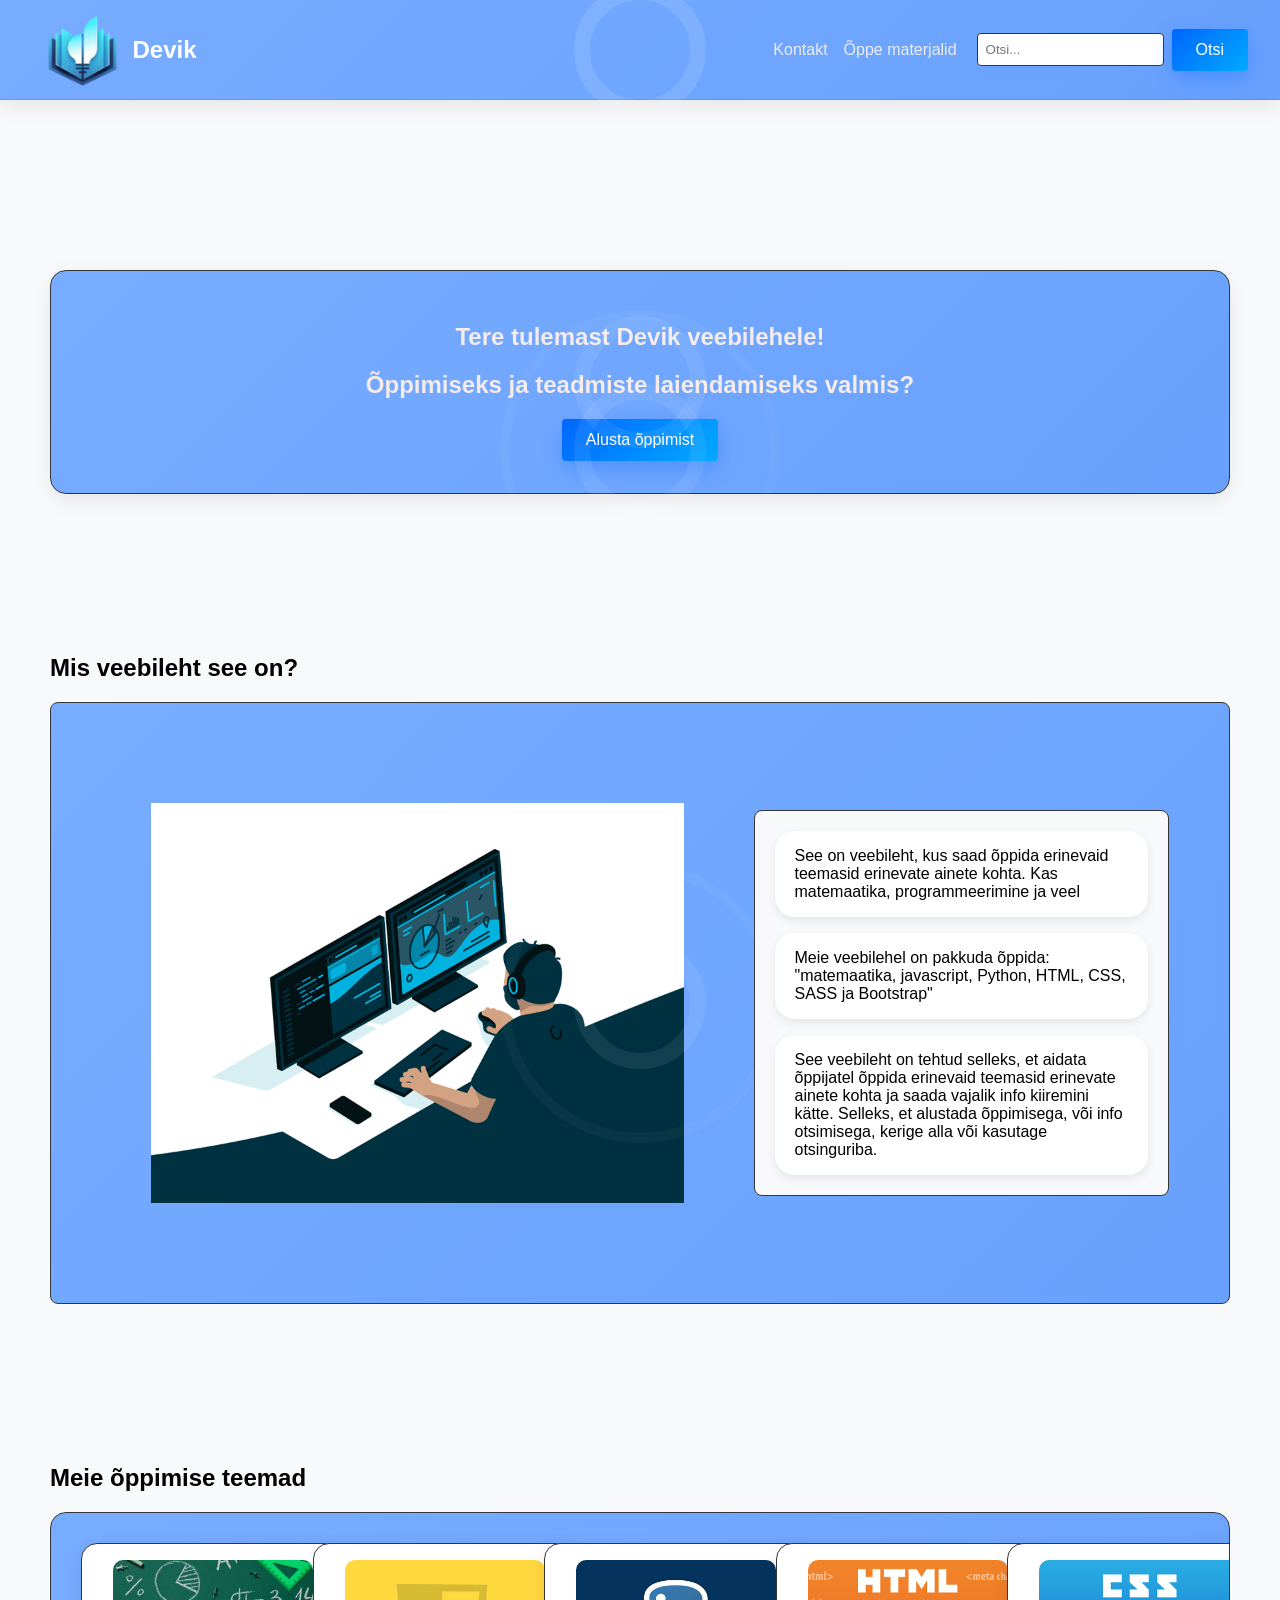
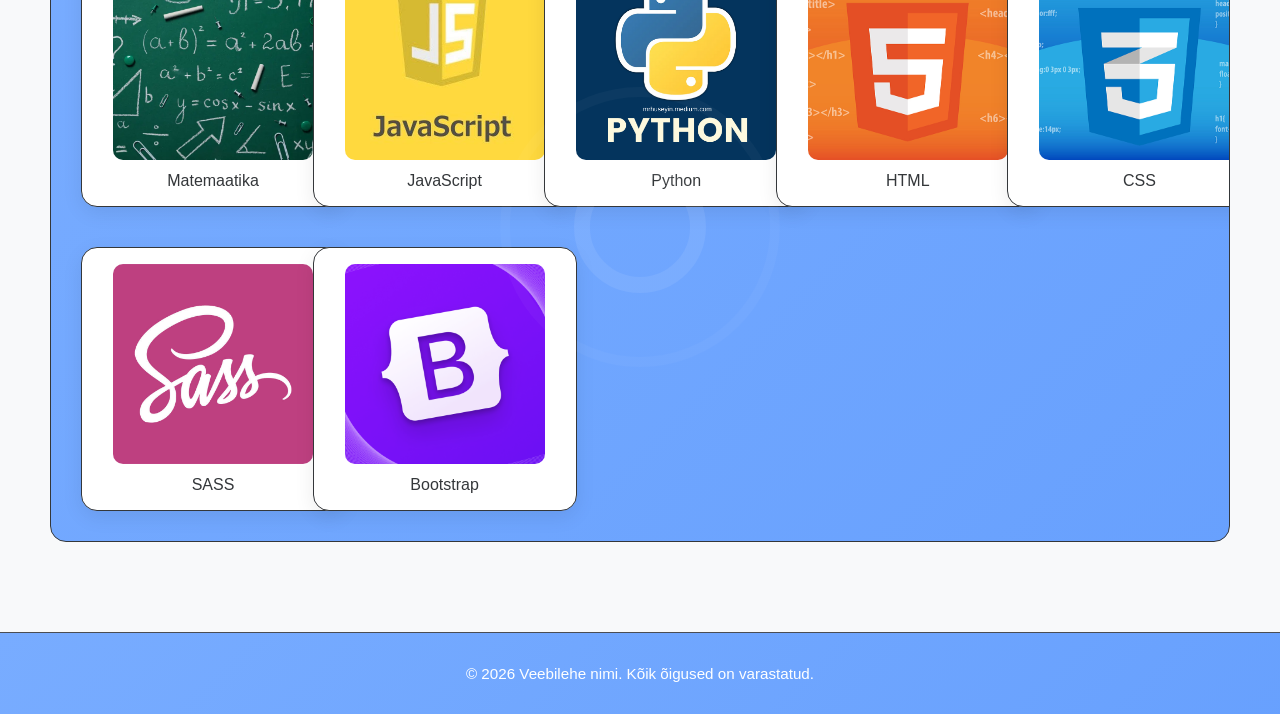
==== commit 6e714f14: "Võib öelda, et veebileht on valmis! Tulevikus veel arendab seda" ====
--- a/index.html
+++ b/index.html
@@ -1,3 +1,5 @@
+<!-- Koduleht - Devik Õppimisportaal -->
+
 <!doctype html>
 <html lang="en">
   <head>
@@ -5,17 +7,20 @@
     <meta name="viewport" content="width=device-width, initial-scale=1.0" />
     <link rel="stylesheet" href="style.css" />
     <link rel="stylesheet" href="mobile.css" />
+    <!-- Mobiilse kuva stiil -->
     <title>Devik</title>
     <link rel="icon" type="#" href="/img/image.png" />
   </head>
   <body>
+    <!-- NAVIGATSIOON - Pealause menüü koos otsinguga -->
     <nav class="navbar">
-      <img src="img/logo.png" alt="" />
+      <img src="img/logo.png" alt="Logo" />
       <h2>Devik</h2>
       <div class="nav-links">
         <a id="learnA" class="nav-link" href="kontakt.html">Kontakt</a>
         <a class="nav-link" href="#learning-topics">Õppe materjalid</a>
       </div>
+      <!-- OTSINGUTOIMIK - Kasutaja saab teemade järgi otsida -->
       <div class="search">
         <input type="text" placeholder="Otsi..." list="topic-list" />
         <datalist id="topic-list">
@@ -32,15 +37,19 @@
       </div>
     </nav>
 
+    <!-- PEALKIRI SEKTSIOON -->
     <header>
+      <!-- Tervituse sektsioon -->
       <section>
         <div class="welcome">
           <h1>Tere tulemast Devik veebilehele!</h1>
           <h2>Õppimiseks ja teadmiste laiendamiseks valmis?</h2>
           <button id="learnBtn">Alusta õppimist</button>
+          <!-- Nupul klikk –> sujuv kerimine teemade juurde -->
         </div>
       </section>
 
+      <!-- Info sektsioon -->
       <section>
         <h1>Mis veebileht see on?</h1>
         <div class="content">
@@ -64,10 +73,12 @@
         </div>
       </section>
 
+      <!-- ÕPPE TEEMAD SEKTSIOON - Peamised õppematerjalid -->
       <section id="learning-topics">
         <div class="õpe">
           <h1>Meie õppimise teemad</h1>
           <div class="box">
+            <!-- Grid kuvapaigutus - 5 teemat ridades -->
             <a class="topic" href="mata.html">
               <img src="img/math.webp" alt="Matemaatika" />
               <span>Matemaatika</span>
@@ -108,5 +119,6 @@
     </footer>
 
     <script src="smooth.js"></script>
+    <script src="search.js"></script>
   </body>
 </html>
--- a/style.css
+++ b/style.css
@@ -1,18 +1,22 @@
 /* Global styles for the project */
+
+/* Sujuv kerimine leheküljel */
 html {
   scroll-behavior: smooth;
 }
 
+/* Põhistiilid: teksti pere, tausta värv */
 body {
   margin: 0;
   font-family: Arial, sans-serif;
   background: #f8f9fa;
 }
 
+/* Navigatsiooni riba - üleval olev menüü särtsu animatsiooniga */
 .navbar {
   background: linear-gradient(135deg, #78acff, #377efa);
   background-size: 400% 400%;
-  animation: ICE 18s ease infinite;
+  animation: ICE 18s ease infinite; /* Värvianimatsioon */
   box-shadow: 0 6px 20px rgba(0, 0, 0, 0.08);
   color: white;
   display: flex;
@@ -26,17 +30,16 @@
   z-index: 1;
 }
 
+/* Logo - ujub kerge animatsiooniga ja kasvab hiirega üle */
 .navbar img {
   height: 150px;
   width: auto;
   flex-shrink: 0;
   margin-top: 15px;
   padding: 0;
-
-  animation: floatLogo 3s ease-in-out infinite;
+  animation: floatLogo 3s ease-in-out infinite; /* Logo ujuv efekt */
   position: relative;
   z-index: 2;
-
   transition: transform 0.3s ease;
 }
 
@@ -106,11 +109,13 @@
   transform: scale(0.97);
 }
 
+/* Otsingukast ja nupp */
 .search {
   display: flex;
   align-items: center;
 }
 
+/* Otsingusisestus väli */
 .search input {
   padding: 0.5rem;
   border: 1px solid #34373a;
@@ -118,6 +123,7 @@
   margin-right: 0.5rem;
 }
 
+/* Otsingu nupp - sinikses gradiendiga ja hõõgusega */
 .search button {
   padding: 0.75rem 1.5rem;
   background-color: #0000ff;
@@ -151,12 +157,13 @@
   padding: 90px 50px;
 }
 
+/* Tervituse kast avaleheküljel - sinine gradient ja lainejate ringidega */
 .welcome {
   text-align: center;
   padding: 2rem 1.5rem;
   background: linear-gradient(135deg, #78acff, #377efa);
   background-size: 400% 400%;
-  animation: ICE 18s ease infinite;
+  animation: ICE 18s ease infinite; /* Värvianimatsioon */
   border-radius: 16px;
   box-shadow: 0 6px 20px rgba(0, 0, 0, 0.08);
   margin-bottom: 10rem;
@@ -181,6 +188,7 @@
   opacity: 0.6;
 }
 
+/* Animatsioon: värvi muutus gradiendiga - "jäämeri" efekt */
 @keyframes ICE {
   0% {
     background-position: 0% 50%;
@@ -193,6 +201,7 @@
   }
 }
 
+/* Animatsioon: ringid pöörlevad ja liiguvad - "lainete" efekt */
 @keyframes wave {
   from {
     transform: rotate(0deg) translate(0, 0);
@@ -296,11 +305,12 @@
   color: #34373a;
 }
 
+/* Teemade grid - 5 veeruga kuvapaigutus õppeteemade kartidele */
 .box {
   position: relative;
   overflow: hidden;
   display: grid;
-  grid-template-columns: repeat(5, minmax(180px, 1fr));
+  grid-template-columns: repeat(5, minmax(180px, 1fr)); /* 5 võrdsed veerud */
   gap: 40px;
   background: linear-gradient(135deg, #78acff, #377efa);
   background-size: 400% 400%;
@@ -336,6 +346,7 @@
   opacity: 0.4;
 }
 
+/* Õppeteema kaart - suureneb hiire üle */
 .topic {
   padding: 1rem;
   background-color: #ffffff;
@@ -347,7 +358,7 @@
   flex-direction: column;
   align-items: center;
   text-align: center;
-  transition: 0.3s ease;
+  transition: 0.3s ease; /* Sujuv ülemineku efekt */
   cursor: pointer;
 }
 
@@ -520,4 +531,5 @@
 .content {
   display: flex;
   gap: 30px; /* vahe video ja teksti vahel */
-}
+  padding: 60px;
+}
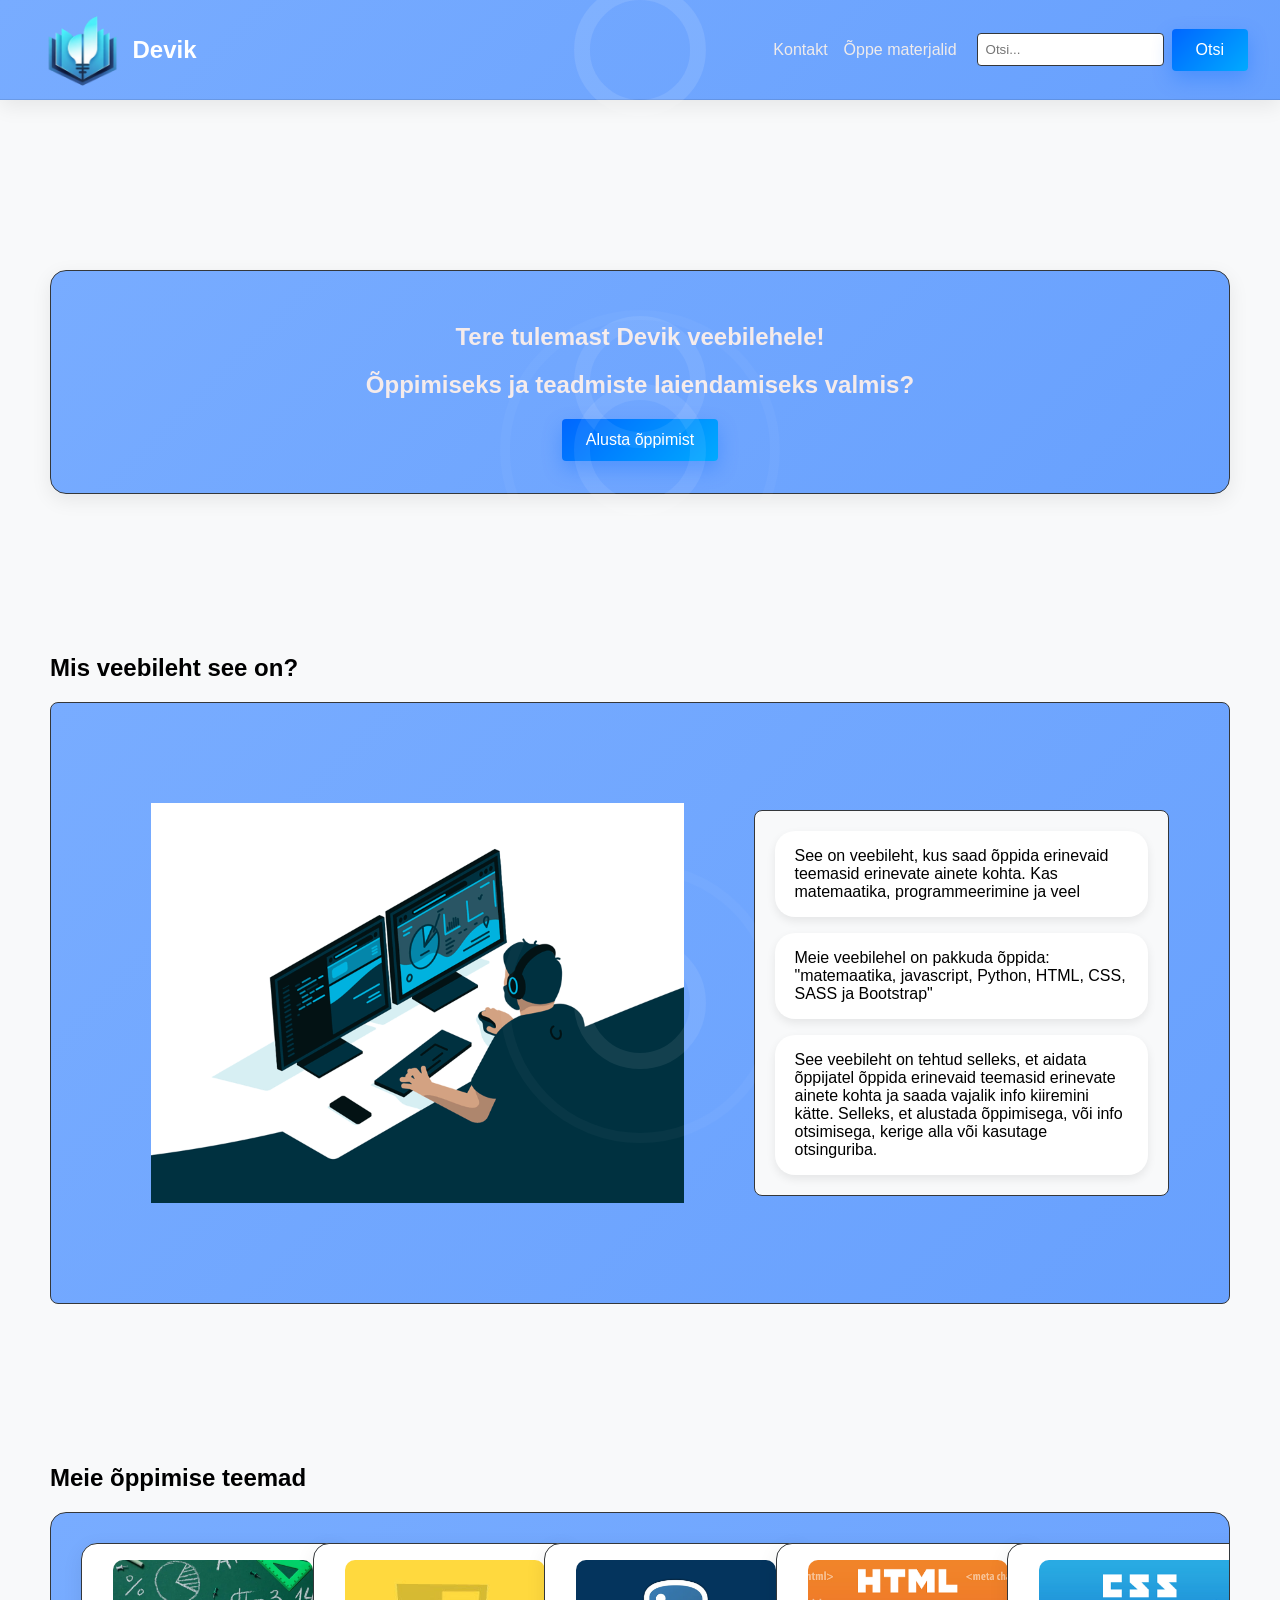
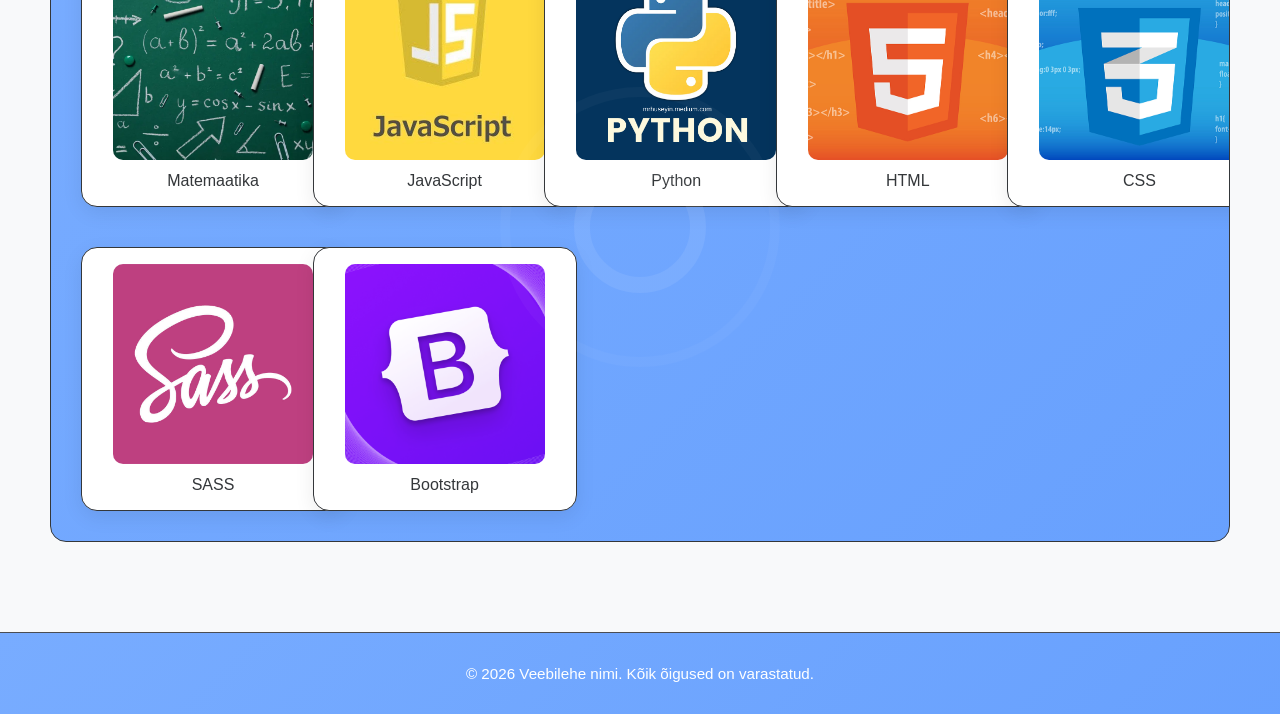
==== commit 02bd2b03: "icon parandatud" ====
--- a/index.html
+++ b/index.html
@@ -9,7 +9,7 @@
     <link rel="stylesheet" href="mobile.css" />
     <!-- Mobiilse kuva stiil -->
     <title>Devik</title>
-    <link rel="icon" type="#" href="/img/image.png" />
+    <link rel="icon" type="#" href="img/image.png" />
   </head>
   <body>
     <!-- NAVIGATSIOON - Pealause menüü koos otsinguga -->
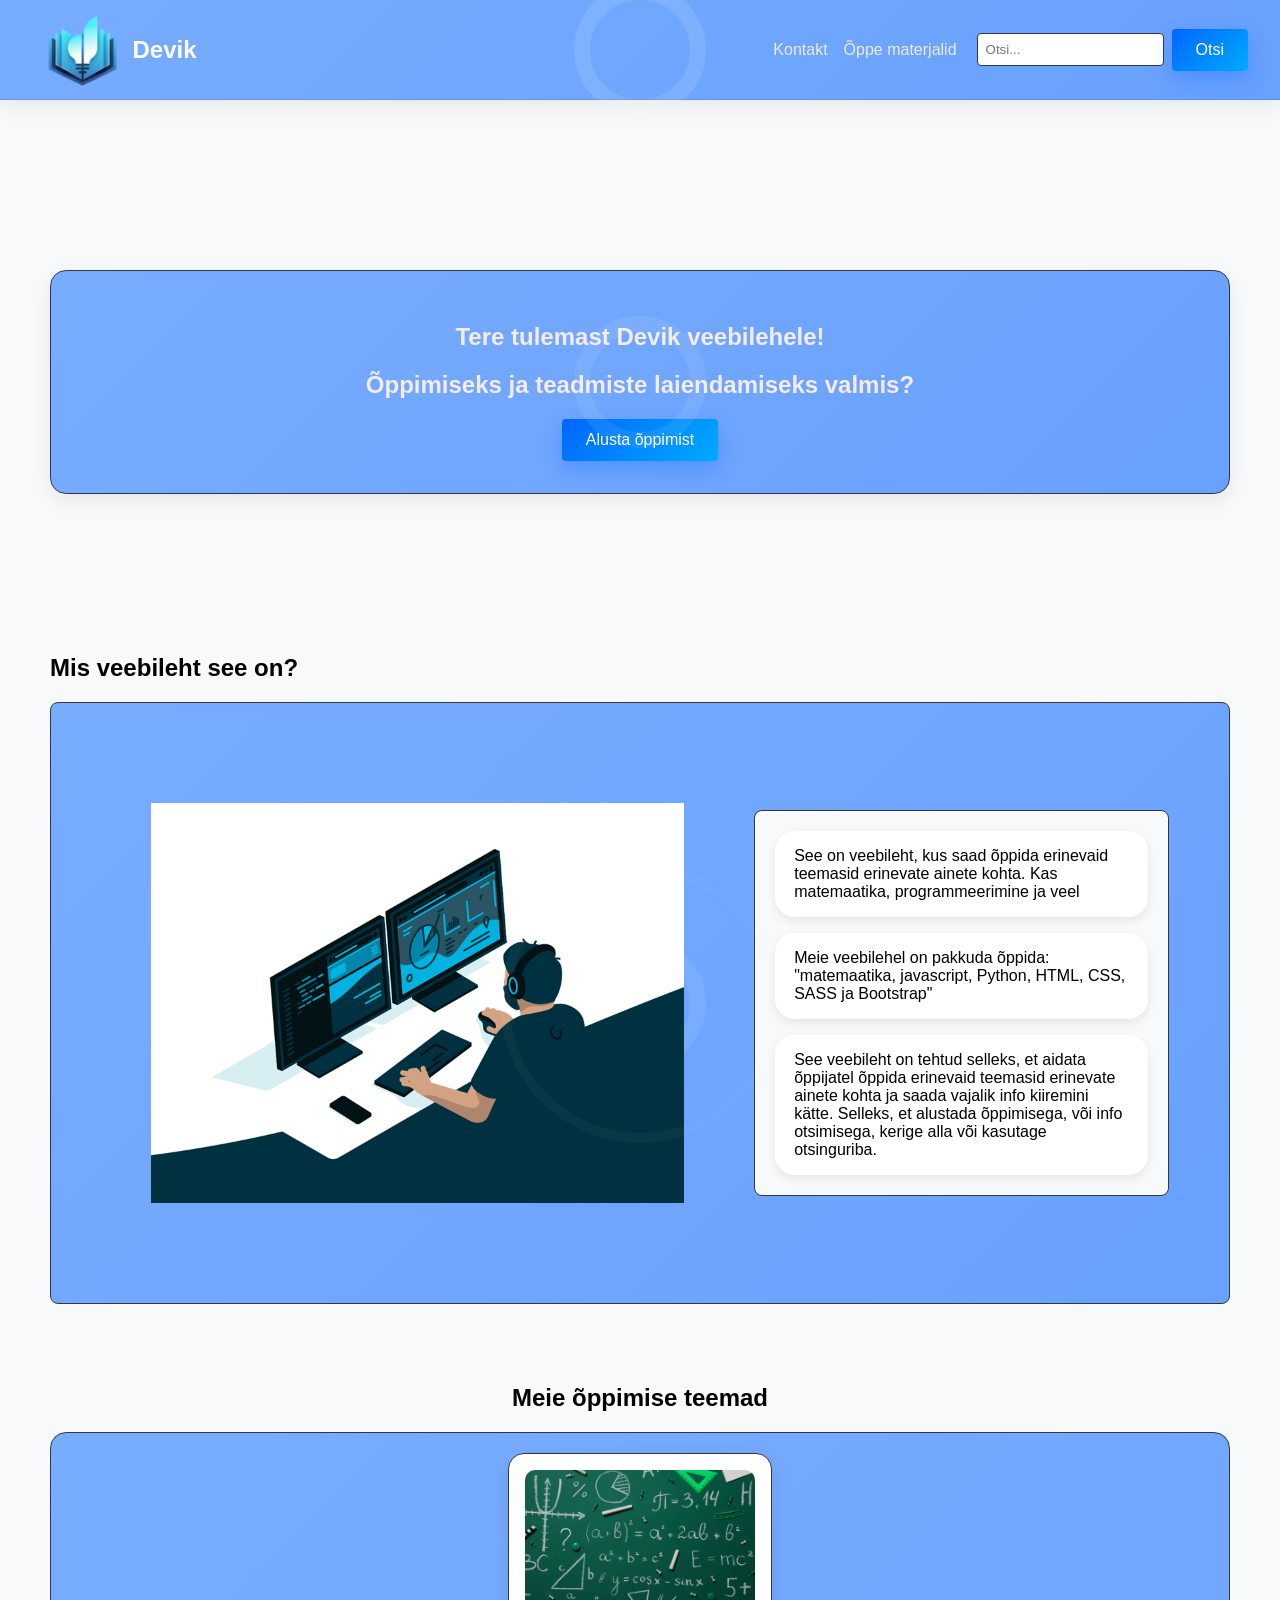
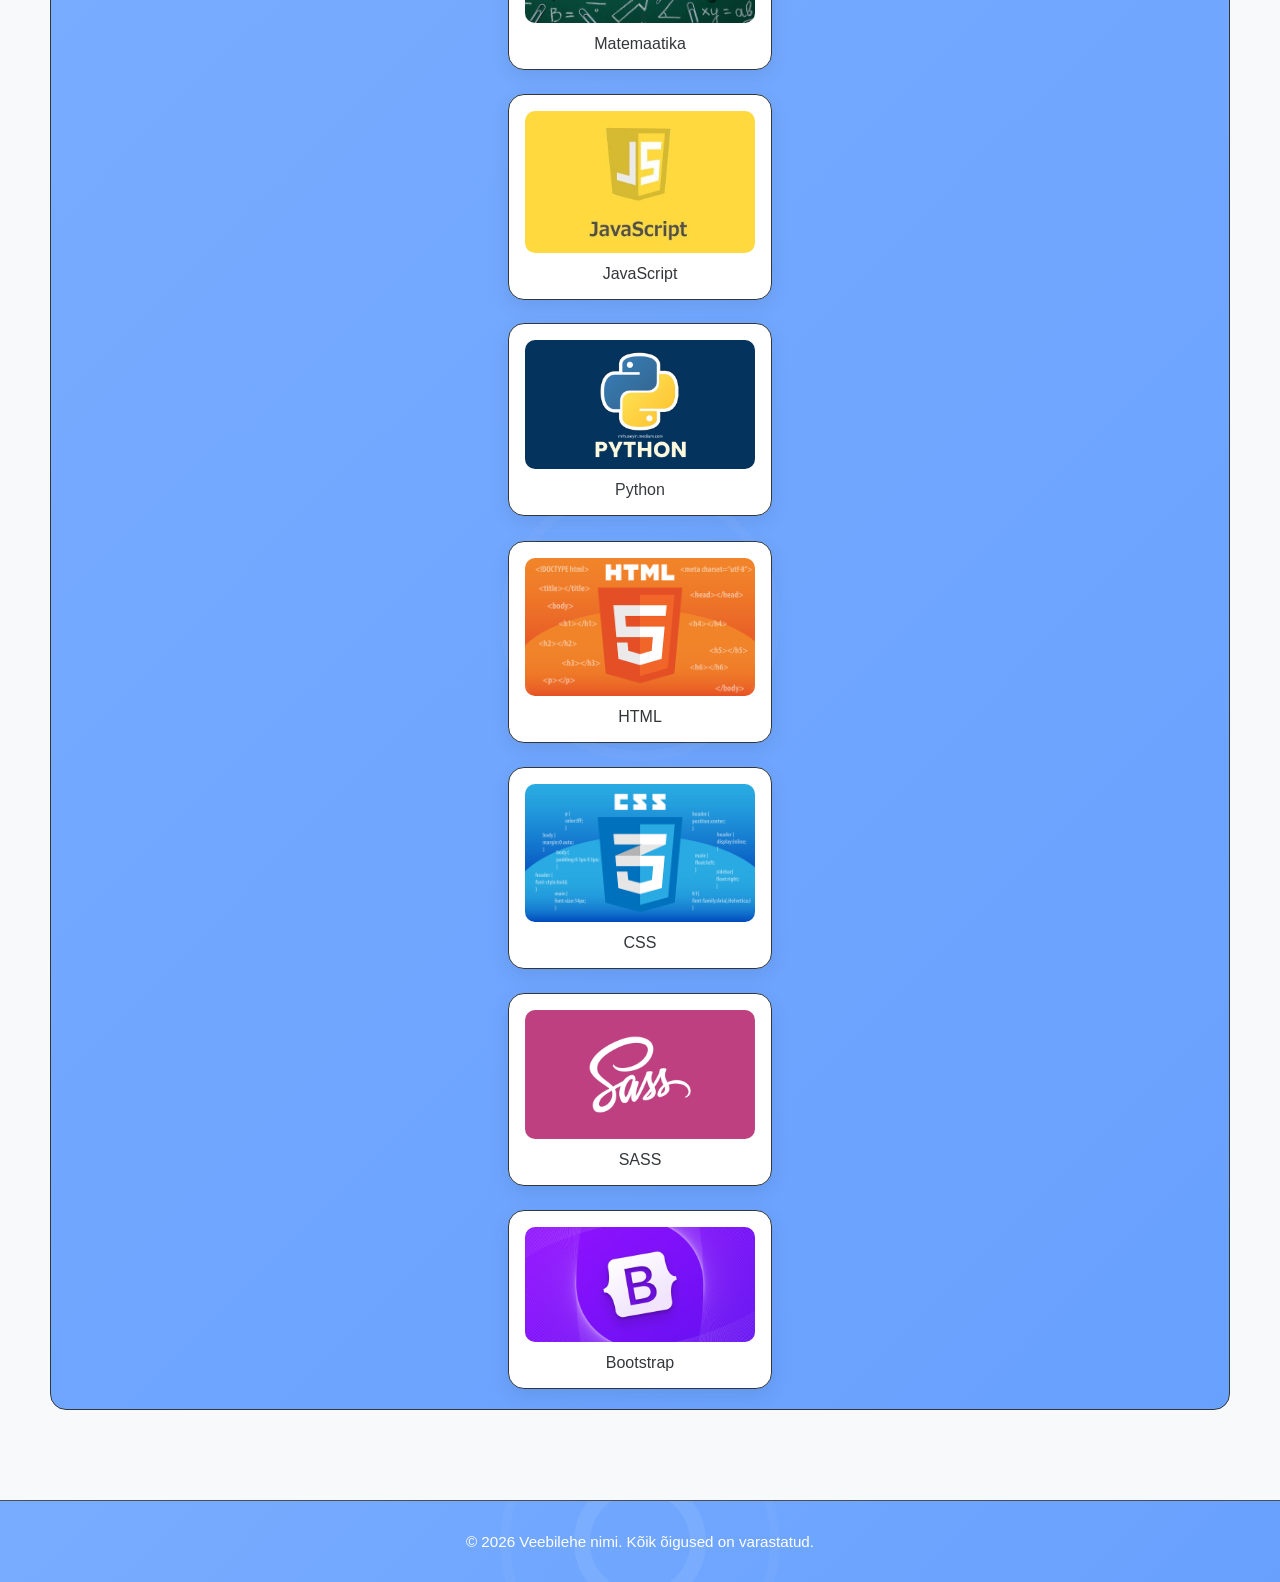
==== commit 114efab6: "animnatsioon kerimise ajal tootab" ====
--- a/index.html
+++ b/index.html
@@ -120,5 +120,6 @@
 
     <script src="smooth.js"></script>
     <script src="search.js"></script>
+    <script src="animatsioon.js"></script>
   </body>
 </html>
--- a/style.css
+++ b/style.css
@@ -44,7 +44,8 @@
 }
 
 .navbar img:hover {
-  transform: translateY(-3px) scale(1.05);
+  transform: translateY(-3px) scale(1.1);
+  transition: transform 0.5s ease;
 }
 
 .navbar button:active {
@@ -67,6 +68,7 @@
   border-radius: 50%;
   animation: wave 25s linear infinite;
   opacity: 0.6;
+  pointer-events: none;
 }
 
 .navbar::after {
@@ -74,6 +76,7 @@
   animation-direction: reverse;
   opacity: 0.4;
   border-color: rgba(255, 255, 255, 0.08);
+  pointer-events: none;
 }
 
 .navbar-brand {
@@ -173,6 +176,7 @@
   position: relative;
 }
 
+
 .welcome::before {
   content: "";
   position: absolute;
@@ -186,6 +190,7 @@
   border-radius: 50%;
   animation: wave 25s linear infinite;
   opacity: 0.6;
+  pointer-events: none;
 }
 
 /* Animatsioon: värvi muutus gradiendiga - "jäämeri" efekt */
@@ -267,6 +272,7 @@
   top: 50%;
   left: 50%;
   transform: translate(-50%, -50%);
+  pointer-events: none;
 }
 
 .content::after {
@@ -276,6 +282,7 @@
   animation-duration: 32s;
   animation-direction: reverse;
   opacity: 0.4;
+  pointer-events: none;
 }
 
 .content1 {
@@ -294,6 +301,21 @@
   padding: 1rem 1.2rem;
   margin: 0;
   box-shadow: 0 4px 10px rgba(0, 0, 0, 0.08);
+  animation: fadeIn 0.75s ease-in-out;
+}
+
+.aos-item {
+  opacity: 0;
+  transform: translateY(30px);
+  transition:
+    opacity 1s ease,
+    transform 1s ease;
+  will-change: opacity, transform;
+}
+
+.aos-item.aos-visible {
+  opacity: 1;
+  transform: translateY(0);
 }
 
 .õpe h1 {
@@ -335,6 +357,7 @@
   top: 50%;
   left: 50%;
   transform: translate(-50%, -50%);
+  pointer-events: none;
 }
 
 .box::after {
@@ -344,6 +367,7 @@
   animation-duration: 32s;
   animation-direction: reverse;
   opacity: 0.4;
+  pointer-events: none;
 }
 
 /* Õppeteema kaart - suureneb hiire üle */
@@ -379,6 +403,8 @@
 }
 
 .footer {
+  position: relative;
+  overflow: hidden;
   padding: 2rem 2rem;
   background: linear-gradient(135deg, #78acff, #377efa);
   background-size: 400% 400%;
@@ -401,6 +427,7 @@
   top: 50%;
   left: 50%;
   transform: translate(-50%, -50%);
+  pointer-events: none;
 }
 
 .footer::after {
@@ -410,6 +437,7 @@
   animation-duration: 32s;
   animation-direction: reverse;
   opacity: 0.4;
+  pointer-events: none;
 }
 
 .footer p {
@@ -444,6 +472,7 @@
   border-radius: 50%;
   animation: wave 25s linear infinite;
   opacity: 0.6;
+  pointer-events: none;
 }
 
 .teema::after {
@@ -451,6 +480,7 @@
   animation-direction: reverse;
   opacity: 0.4;
   border-color: rgba(255, 255, 255, 0.08);
+  pointer-events: none;
 }
 
 img {
@@ -460,6 +490,7 @@
   height: auto;
   border-radius: 10px;
   padding: 40px;
+  animation: fadeIn 0.75s ease-in-out forwards;
 }
 
 .welcome img {
@@ -499,6 +530,7 @@
   font-size: 1.5rem;
   font-weight: bold;
   text-align: center;
+  animation: fadeIn 0.75s ease-in-out;
 }
 
 .back {
@@ -533,3 +565,16 @@
   gap: 30px; /* vahe video ja teksti vahel */
   padding: 60px;
 }
+
+/* teema ilmumine */
+
+@keyframes fadeIn {
+  from {
+    opacity: 0;
+    scale: 0.5;
+  }
+  to {
+    opacity: 1;
+    scale: 1;
+  }
+}
--- a/mobile.css
+++ b/mobile.css
@@ -245,6 +245,81 @@
   }
 
   /* CONTENT */
+
+  /* BOX GRID */
+
+
+  .topic {
+    width: 100%;
+    max-width: 230px;
+  }
+
+  .topic img {
+    width: 100%;
+    height: auto;
+  }
+
+  /* FOOTER */
+  .footer {
+    padding: 1.5rem 1rem;
+    position: relative;
+    overflow: hidden;
+  }
+
+  .footer p {
+    font-size: 0.85rem;
+  }
+
+  .image-card-text {
+    position: absolute;
+
+    bottom: 0;
+    left: 0;
+
+    width: 100%;
+
+    padding: 1rem;
+
+    color: white;
+    font-size: 1.2rem;
+    font-weight: bold;
+    text-align: center;
+    box-sizing: border-box;
+    background: linear-gradient(to top, rgba(0, 0, 0, 0.75), rgba(0, 0, 0, 0));
+  }
+
+  .form-group input,
+  .form-group textarea {
+    width: 70%;
+    margin-right: 0;
+    box-sizing: border-box;
+  }
+
+  /* Video vaatamine mobiili versioonis */
+  .content {
+    flex-direction: column;
+    padding: 1rem;
+    gap: 1rem;
+  }
+
+  .content iframe,
+  .content video,
+  .content embed,
+  .content object {
+    width: 100% !important;
+    height: auto !important;
+    max-width: 100%;
+    aspect-ratio: 16/9;
+  }
+
+  .content1 {
+    width: 100%;
+  }
+}
+
+/* Tablet */
+
+@media (max-width: 1200px) {
   .content {
     flex-direction: column;
     text-align: center;
@@ -259,8 +334,9 @@
   .content1 {
     width: 100%;
   }
-
-  /* ÕPE */
+}
+
+@media (max-width: 1500px) {
   .õpe h1 {
     margin-top: 5rem;
     text-align: center;
@@ -283,42 +359,4 @@
     width: 100%;
     height: auto;
   }
-
-  /* FOOTER */
-  .footer {
-    padding: 1.5rem 1rem;
-    position: relative;
-    overflow: hidden;
-  }
-
-  .footer p {
-    font-size: 0.85rem;
-  }
-
-  .image-card-text {
-    position: absolute;
-
-    bottom: 0;
-    left: 0;
-
-    width: 100%;
-
-    padding: 1rem;
-
-    color: white;
-    font-size: 1.2rem;
-    font-weight: bold;
-    text-align: center;
-    box-sizing: border-box;
-    background: linear-gradient(to top, rgba(0, 0, 0, 0.75), rgba(0, 0, 0, 0));
-  }
-
-  .form-group input,
-  .form-group textarea {
-    width: 70%;
-    margin-right: 0;
-    box-sizing: border-box;
-  }
 }
-
-/* Video */
